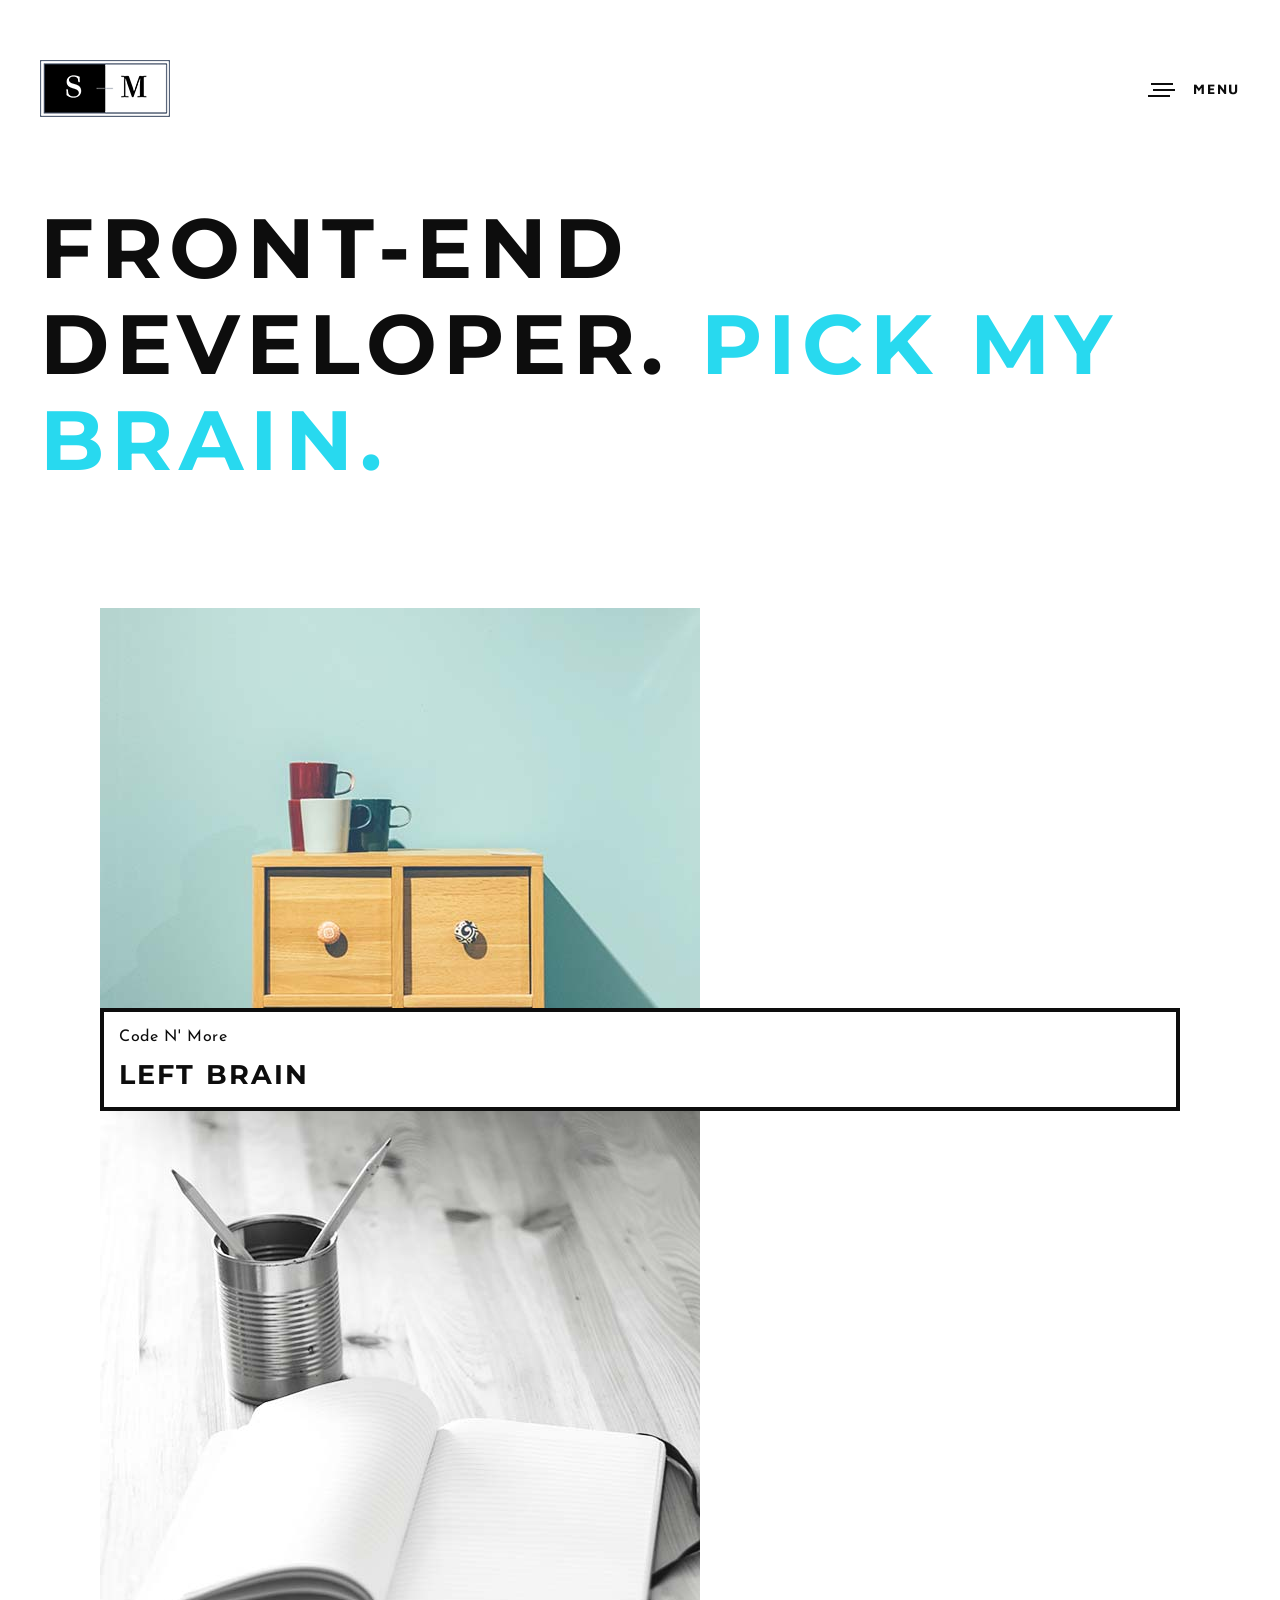
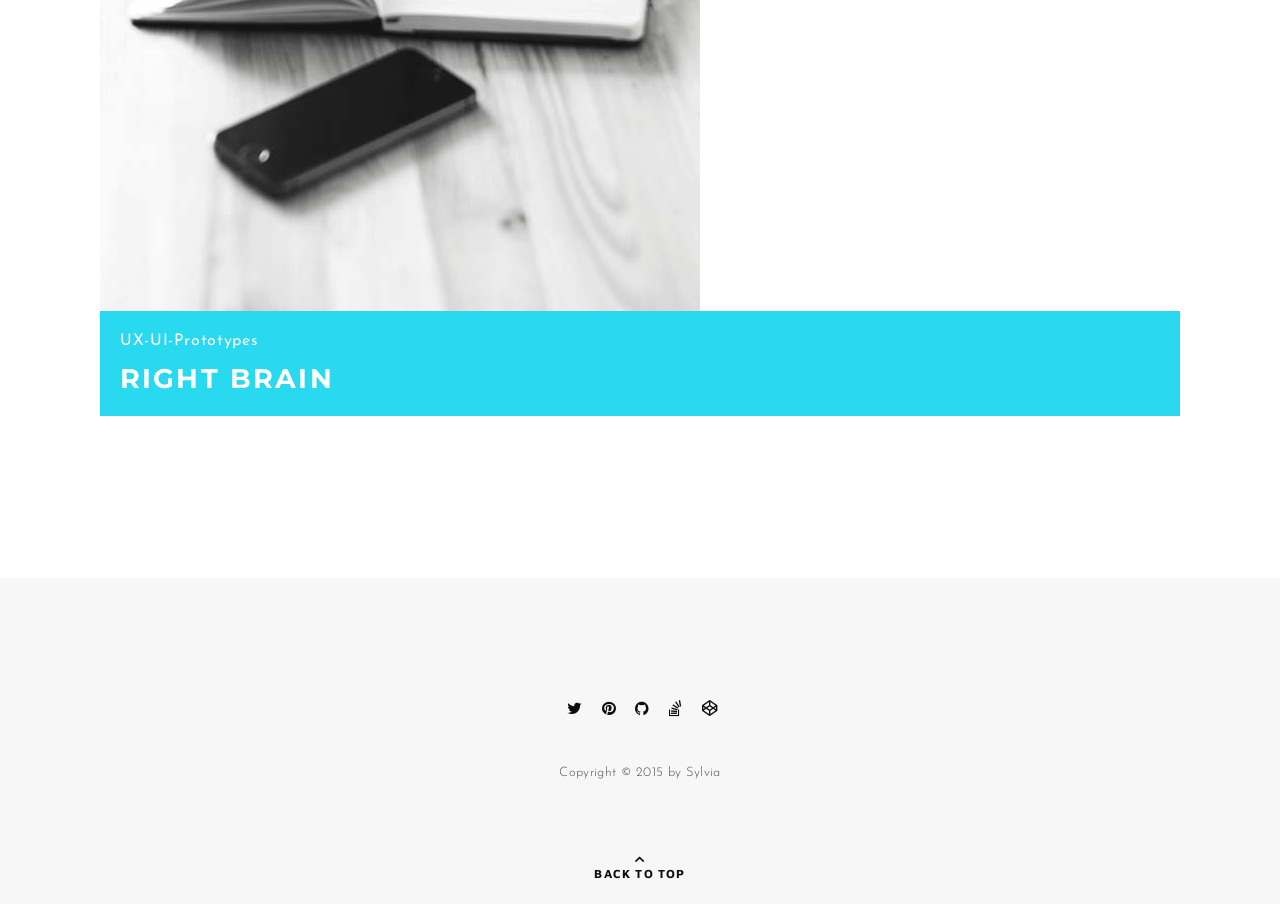
==== index.html @ 3fd0405b "initial commit" ====
<!DOCTYPE html>
<!--[if lt IE 7]> <html class="no-js ie6 oldie" lang="en"> <![endif]-->
<!--[if IE 7]>    <html class="no-js ie7 oldie" lang="en"> <![endif]-->
<!--[if IE 8]>    <html class="no-js ie8 oldie" lang="en"> <![endif]-->
<!--[if gt IE 8]><!--> <html class="no-js" lang="en-US"> <!--<![endif]-->
<head>

<!-- DEFAULT META TAGS -->
<meta charset="utf-8">
<meta name="viewport" content="width=device-width, initial-scale=1.0, maximum-scale=1.0, user-scalable=0" />
<meta http-equiv="Content-Type" content="text/html; charset=UTF-8" />
<title>Sylvia Maguina - Front End Engineering - Software Development</title>
<!-- DEFAULT META TAGS -->

<!-- FONTS -->
<link href="http://fonts.googleapis.com/css?family=Montserrat:400,700" rel="stylesheet" type="text/css">
<link href="http://fonts.googleapis.com/css?family=Maven+Pro:400,700,900" rel="stylesheet" type="text/css">
<link href="http://fonts.googleapis.com/css?family=Lato:300,400,700,900" rel="stylesheet" type="text/css">
<link href="http://fonts.googleapis.com/css?family=Josefin+Sans:400,700" rel="stylesheet" type="text/css">
<!-- FONTS -->

<!-- CSS -->
<link rel="stylesheet" id="default-style-css"  href="files/css/style.css" type="text/css" media="all" />
<link rel="stylesheet" id="wolf-css" href="files/css/wolf.css" type="text/css" media="all" />
<link rel="stylesheet" id="fontawesome-style-css" href="files/css/font-awesome.min.css" type="text/css" media="all" />
<link rel="stylesheet" id="ionic-icons-style-css" href="files/css/ionicons.css" type="text/css" media="all" />
<link rel="stylesheet" id="mqueries-style-css"  href="files/css/mqueries.css" type="text/css" media="all" />
<!-- CSS -->

<!-- FAVICON
<link rel="shortcut icon" href="files/uploads/favicon.png"/>
 FAVICON -->

</head>

<body>

<!-- PAGELOADER -->
<div id="page-loader">
	<div class="page-loader-inner">
		<div class="loader"><strong>Loading</strong></div>
	</div>
</div>
<!-- PAGELOADER -->

<!-- PAGE CONTENT -->
<div id="page-content">

	<!-- HEADER -->
	<header id="header">        
		<div class="header-inner clearfix">
			
            <div id="logo" class="left-float">
                <a id="dark-logo" class="logotype" href="index.html"><img src="files/uploads/smlogodark.png" srcset="files/uploads/smlogodark.png 1x, files/uploads/smlogodark@2x.png 2x" alt="Logo"></a>
                <a id="light-logo" class="logotype" href="index.html"><img src="files/uploads/smlogolight.png" srcset="files/uploads/smlogolight.png 1x, files/uploads/smlogolight@2x.png 2x" alt="Logo"></a>
            </div>
            
            <div id="menu" class="right-float clearfix">
                <a href="#" class="open-nav"><span class="hamburger"></span><span class="text">Menu</span></a>
                
            	<nav id="main-nav">
					<ul>
						<li class="current-menu-item"><a href="index.html">Home</a>
                        </li>
                        <li><a href="about.html">About</a>
                        </li>
						<!-- <li><a href="blog.html">Blog</a></li> -->
						<li><a href="contact.html">Contact</a></li>
                    </ul>
            	</nav>
            </div>
		</div> <!-- END .header-inner -->
	</header>
	<!-- HEADER -->    
	    
    <!-- HERO  -->
	<section id="hero" class="hero-auto">
    	<div class="page-title hleft">
        	<h1><strong>Front-End Developer.<span class="colored"> Pick My Brain.</span></strong></h1>
        </div>
    </section>
    <!-- HERO -->
            
	<!-- PAGEBODY -->
	<section id="page-body" class="nopadding">
    	
		<div class="wrapper">
                	
			<div id="portfolio-grid" class="wolf-grid clearfix" data-randomhorizontaloffset="true" data-mouseparallax="true">
				
				<div class="wolf-item portfolio-wolf-item leftbrain">
					<div class="wolf-item-inner">
						<div class="wolf-media portfolio-media">
                        	<a href="leftbrain.html" class="wolf-media-link"><img src="files/uploads/leftbrain.jpg" alt="LEFT BRAIN"></a>
                    	</div>
						
						<div class="wolf-caption portfolio-caption">
                            <a href="leftbrain.html" class="wolf-caption-link" style="border:4px solid #0d0d0d; padding: 15px;">
                            <h6 class="alttitle portfolio-category" style="color: #0d0d0d;">Code N' More</h6>
							<h4 class="portfolio-name" style="color: #0d0d0d;"><strong>Left Brain</strong></h4>
							</a>
						</div>
					</div>
				</div>
				
				<div class="wolf-item portfolio-wolf-item rightbrain">
					<div class="wolf-item-inner">
						<div class="wolf-media portfolio-media">
                        	<a href="rightbrain.html" class="wolf-media-link"><img src="files/uploads/rightbrain.jpg" alt="RIGHT BRAIN"></a>
                    	</div>
						
						<div class="wolf-caption portfolio-caption" style="margin-bottom: 15%;">
							<a href="rightbrain.html" class="wolf-caption-link" style="background: #28D9EF; padding: 20px;">
                            <h6 class="alttitle portfolio-category" style="color: #fff;">UX-UI-Prototypes</h6>
							<h4 class="portfolio-name" style="color: #fff;"><strong>Right Brain</strong></h4>
                            </a>
						</div>
					</div>
				</div>

			</div> <!-- END #portfolio-grid .wolf-container -->
			
		</div>
        
 	</section>
	<!-- PAGEBODY -->
    
    <!-- FOOTER -->  
    <footer>
        <div class="footer-inner align-center wrapper">
            <div class="widget">
                <ul class="socialmedia-widget">
                    <li class="twitter"><a href="http://www.twitter.com/smag23"></a></li>
					<li class="pinterest"><a href="http://www.pinterest.com/inspiredmindTV"></a></li>
                    <li class="github"><a href="http://www.github.com/SMaguina"></a></li>
					<li class="stackoverflow"><a href="http://stackoverflow.com/users/4808619/sylvia"></a></li>
                    <li class="codepen"><a href="http://codepen.io/SMaguina"></a></li>
                </ul>
            </div>
            
            <div class="widget copyright">
                <p>Copyright &copy; 2015 by Sylvia<br>
            </div>
            
            <a id="backtotop" href="#">Back To Top</a>
        </div>
    </footer>
    <!-- FOOTER -->
    
</div> <!-- END #page-content -->
<!-- PAGE CONTENT -->

<!-- SCRIPTS -->
<script src="files/js/jquery-2.1.4.min.js"></script>
<script type="text/javascript" src="files/js/jquery.pace.js"></script>
<script type="text/javascript" src="files/js/jquery.easing.1.3.js"></script>
<script type="text/javascript" src="files/js/jquery.easing.compatibility.js"></script>
<script type="text/javascript" src="files/js/tweenMax.js"></script>
<script type="text/javascript" src="files/js/jquery.wolf.min.js"></script>
<script type="text/javascript" src="files/js/script.js"></script>
<!-- SCRIPTS -->

</body>
</html>
---- files/css/style.css ----
/*-----------------------------------------------------------------------------------

	0.	RESET & CLEARFIX
	1.	BASICS (body, headers, links, etc)
	2. 	GENERAL ELEMENTS
	3.	HEADER
	4.	PAGE LOADER
	5. 	MENU / NAV
	6. 	FOOTER
	7. 	HERO / PAGETITLE
	8. 	PORTFOLIO
	9. 	FILTER / SHARE
	10. BLOG
	11.	MASONRY
	12. HORIZONTAL SECTIONS
	13. PAGINATION
	14. COLUMNS GRID
	15. ELEMENTS / SHORTCODES
	16. CUSTOM
	
-----------------------------------------------------------------------------------*/



/*---------------------------------------------- 
0. RESET & CLEARFIX
------------------------------------------------*/
html, body, div, span, applet, object, iframe,
h1, h2, h3, h4, h5, h6, p, blockquote, pre,
a, abbr, acronym, address, big, cite, code,
del, dfn, em, font, img, ins, kbd, q, s, samp,
small, strike, strong, sub, sup, tt, var,
.overlaycaption,figure,
b, u, i, center,
dl, dt, dd, ol, ul, li,
fieldset, form, label, legend,
table, caption, tbody, tfoot, thead, tr, th, td {
	margin: 0;
	padding: 0;
	border: 0;
	outline: 0;
	font-size: 100%; }
	
ol, ul  { list-style: none; }

:focus  { outline: 0; }

/* deleting the default appearence for form elements */
input[type=text], input[type=password], input[type=submit], textarea, select { -moz-appearance: none; -webkit-appearance: none; }

.clearfix:after { content: ""; display: block; clear: both; visibility: hidden; font-size: 0;  height: 0; }
.clearfix { *display: inline-block; height: 1%; }
.clear { clear: both; display: block; font-size: 0;	height: 0; line-height: 0; width:100%; }

/* HTML5 display definitions */
article, aside, details, .overlaycaption, figure, footer, header, hgroup, menu, nav, section, dialog { display: block; }
audio, canvas, video { display: inline-block; *display: inline; *zoom: 1; }
audio:not([controls]) { display: none; }
[hidden] { display: none; visibility: hidden; }




/*---------------------------------------------- 
1. BASICS
------------------------------------------------*/
html {
	height: 100%;
	font-size: 100%;
	-webkit-text-size-adjust: 100%; /* Prevent iOS text size adjust on orientation change without disabling user zoom */
	-ms-text-size-adjust: 100%;
	position: relative;
	}

body {
	font-family: 'Lato', 'Helvetica Neue', Helvetica, Arial, sans-serif; 
	font-weight: 300;
	letter-spacing: 0.02em;
	font-size: 16px; 
	line-height: 26px;
	color:#4d4d4d; 
	text-align: left; 
	position: relative;
	background: #ffffff;
	min-height: 100%;
	}
::selection { background:#0d0d0d; color:#ffffff; }
::-moz-selection { background:#0d0d0d; color:#ffffff; }
::-webkit-selection { background:#0d0d0d; color:#ffffff; }


/* Headings
---------------------------------------- */
h1, h2, h3, h4, h5, h6 {
	font-family: 'Montserrat'; 
	font-weight: 400;
	text-transform: uppercase; 
	letter-spacing: 0.08em;
	color: #0d0d0d;
	}
	.text-light h1, .text-light h2, .text-light h3, .text-light h4, .text-light h5, .text-light h6 { color: #0d0d0d; }

h1 { font-size: 84px; line-height: 96px; }
h2 { font-size: 56px; line-height: 66px; }
h3 { font-size: 34px; line-height: 42px; text-align: center; }
h4 { font-size: 27px; line-height: 34px; }
h5 { font-size: 20px; line-height: 26px; }
h6 { font-size: 16px; line-height: 21px; }

h1 b, h2 b, h3 b, h4 b, h5 b, h6 b, h1 strong, h2 strong, h3 strong, h4 strong, h5 strong, h6 strong { font-weight: 700; }
	
/* Headers Spacing */
div h1, div h2, div h3, div h4, div h5, div h6 { margin-top: 30px; }
div h1:first-child, div h2:first-child, div h3:first-child, div h4:first-child, div h5:first-child, div h6:first-child { margin-top: 0px !important; }

h1 + h1, h1 + h2, h1 + h3, h1 + h4, h1 + h5, h1 + h6,
h2 + h1, h2 + h2, h2 + h3, h2 + h4, h1 + h5, h2 + h6,
h3 + h1, h3 + h2, h3 + h3, h3 + h4, h3 + h5, h3 + h6,
h4 + h1, h4 + h2, h4 + h3, h4 + h4, h4 + h5, h4 + h6,
h5 + h1, h5 + h2, h5 + h3, h5 + h4, h5 + h5, h5 + h6,
h6 + h1, h6 + h2, h6 + h3, h6 + h4, h6 + h5, h6 + h6 { margin-top: 10px; }

.alttitle { font-family: 'Josefin Sans'; font-weight: 400; text-transform: none; letter-spacing: 0.04em; }
.alttitle b, .alttitle strong { font-weight: 700; }

/* headers with link */
h1 a, h2 a, h3 a, h4 a, h5 a, h6 a { color: #0d0d0d; 	}
h1 a:hover, h2 a:hover, h3 a:hover, h4 a:hover, h5 a:hover, h6 a:hover { color: #28D9EF; }



/* Forms
---------------------------------------- */
::-webkit-input-placeholder { color: #0d0d0d; }
:-moz-placeholder { color: #0d0d0d; }
::-moz-placeholder { color: #0d0d0d; }
:-ms-input-placeholder { color: #0d0d0d; }

.text-light ::-webkit-input-placeholder { color: #ffffff; }
.text-light :-moz-placeholder { color: #ffffff; }
.text-light ::-moz-placeholder { color: #ffffff; }
.text-light :-ms-input-placeholder { color: #ffffff; }

input[type=text], input[type=password], input[type=email], textarea {
	font-family: 'Montserrat', 'Helvetica Neue', Helvetica, Arial, sans-serif; 
	font-weight: 700;
	font-size: 16px;
	background: transparent;
	border: none;
	line-height: 24px;
	height: 24px;
	color:#0d0d0d;
	padding: 0px 0px;
	transition: all 200ms ease;
	border-radius: 0px;
	-moz-border-radius:0x; 
	-khtml-border-radius:0px; 
	-webkit-border-radius:0px;
	resize: none;
	border-bottom: 1px solid #f2f2f2;
	}
	.text-light input[type=text], .text-light input[type=password], .text-light input[type=email], .text-light textarea { border-color: #808080; color: #ffffff; }
		
input[type=text]:focus, input[type=password]:focus, input[type=email]:focus, textarea:focus { border-color: #0d0d0d; }
.text-light input[type=text]:focus, .text-light input[type=password]:focus, .text-light input[type=email]:focus, .text-light textarea:focus { border-color: #ffffff; }

input.false[type=text], input.false[type=password]:focus, input.false[type=email], textarea.false { 
	border-color: #fa4d5a;
}

input[type=text], input[type=password], input[type=email] { width: 100%; max-width: 100%; }
textarea { width: 100%; min-height: 100px; max-width: 100%; }

.one-half input[type=text], .one-half input[type=password], .one-half input[type=email] { width: 520px; }
.one-half textarea { width: 520px; }

input[type=submit] {
	cursor: pointer;
	border-radius: 0px;
	-moz-border-radius:0x; 
	-khtml-border-radius:0px; 
	-webkit-border-radius:0px;
	display: inline-block;
	font-family: 'Montserrat';
	font-weight: 400;
	font-size: 12px;
	line-height: 20px !important;
	letter-spacing: 0.1em; 
	text-transform: uppercase;
	text-align: center;
	margin-bottom: 5px;
	-webkit-transition: all 0.1s ease;
    -moz-transition: all 0.1s ease;
    -o-transition: all 0.1s ease;
    -ms-transition: all 0.1s ease;
    transition: all 0.1s ease;
	color: #ffffff;
	padding: 15px 50px;
	background: #0d0d0d;
	border: none;
	}

input[type=submit]:hover { background: #28D9EF;  }
.text-light input[type=submit]:hover {  background: #ffffff; color: #0d0d0d; }
	
select {
	border: 1px solid #d9d9d9 ;
	font-family: 'Maven Pro';
	font-size: 14px;
	font-weight: 300;
	height: 44px;
	width: auto;
	padding:8px;
	color: #b2b2b2;
	border-radius: 0px;
	-moz-border-radius:0x; 
	-khtml-border-radius:0px; 
	-webkit-border-radius:0px;
	}
select:hover {	border-color: #0d0d0d; }
	
select option {
	cursor: pointer;
	padding: 5px 7px;
	}
	
label {
	line-height: 20px;
	width: 100%;
	color: #0d0d0d;
	font-size: 13px;
	font-weight: 400;
	text-transform: uppercase; 
	letter-spacing: 0.1em;
	}
	.text-light label { color: #ffffff; }
	.form-row.false label { color: #fa4d5a; }
	
form {
	margin-top: 80px;
	}
	
form .form-row {
	margin-top: 40px;
	position: relative;
	}
	
form .form-submit {
	margin-top: 40px;
	}
	
div form:first-child, form .form-row:first-child 	 {
	margin-top: 0px;
	}
	

/* Chech formular */
#form-note {
	display: none;
	margin-top: 20px;
	}



/* Links
---------------------------------------- */
a {
	text-decoration: none;
	cursor: pointer;
	-webkit-tap-highlight-color:rgba(0,0,0,0.0);
	color: #0d0d0d;
	}
	a:hover { color: #28D9EF; }
	
.text-light a:hover { color: #ffffff; }



/* Embedded content
---------------------------------------- */
img, object, video {
	max-width: 100%; 
	height: auto;
	display: inline-block;
	margin:0;
    vertical-align:top;
	}
	
img {
	width: auto;
	max-width: 100%; 
	border: 0;
	-ms-interpolation-mode: bicubic;
	}

p img { margin-top: 20px; }
p img:first-child { margin-top: 0px; }
img.alignleft { margin: 3px 20px 20px 0; float: left; }
img.alignright { margin: 3px 0px 20px 20px; float: right; }



/* Lists
---------------------------------------- */
ul {
	margin-top: 20px;
	margin-left: 15px;
	list-style: disc;
	}
	div ul:first-child, li ul:first-child { margin-top: 0px; }
	
ol {
	margin-top: 20px;
	margin-left: 30px;
	list-style: decimal;
	}
	div ol:first-child, li ol:first-child { margin-top: 0px; }

ul li, ol li {
	margin-top: 10px;
	}
	ul li:first-child, ol li:first-child { margin-top: 0px; }	

ul.list-nostyle {
	list-style: none !important;
	margin-left: 0 !important;
	}
	
ul.list-nostyle li > .fa {
	margin-right: 10px;
	}
	


/* Others
---------------------------------------- */
p { 
	margin-top: 20px; 
	}
	div p:first-child {  margin-top: 0px;  }	
	
strong, b, dt {
	font-weight: 600;
}

i, dfn, em {
	font-style: italic;
	}
	
strong i, b i, dt i, strong em, b em, dt em {
	font-style: italic;
	font-weight: 700;
	}

blockquote {
	margin: 60px;
	font-size: 24px; line-height: 32px;
	font-family: 'Josefin Sans', Georgia;
	font-weight: 300;
	color: #0d0d0d;
	font-style: italic;
	}
	div blockquote:first-child {  margin-top: 0px;  }

blockquote p {
	margin: 0;
	}
	
pre, code {
	padding: 20px;
	margin-top: 20px;
	font-size: 12px;
	line-height: 16px;
	display: block;
	background: #f7f7f7;
	color: #0d0d0d;
	}
	div pre:first-child, div code:first-child { margin-top: 0px; } 

p pre, p code {
	padding: 0 5px;
	margin-top: 0;
	display: inline-block;
	}


/*---------------------------------------------- 
2. GENERAL ELEMENTS
------------------------------------------------*/
#page-content {
	overflow: hidden;
	margin: 0;
	min-width: 1080px;
	}
	
#page-body {
	padding-top: 150px;					
	}
	#page-body.nopadding { padding: 0; }

.wrapper {
	width: 1080px;
	margin: 0 auto;
	}
	.wrapper-small { width: 780px;	margin: 0 auto; padding-top: 80px; }
	.wrapper-mini { width: 400px;	margin: 0 auto; }
	.wrapper:after, .wrapper-small:after, .wrapper-mini:after  { content: ""; display: block; clear: both; visibility: hidden; font-size: 0;  height: 0; }

.left-float { 
	float: left; 
	}
	
.right-float { 
	float: right; 
	}
	
.align-center {
	text-align: center;
	}
	
.align-right {
	text-align: right;
	}
	
.text-light {
	color: #ffffff;
	}

.colored {
	color: #28D9EF;
	}
	
		

/*---------------------------------------------- 
3. HEADER
------------------------------------------------*/
header {
	position: fixed;
	top: 0;
	left: 0;
	width: 100%;
	height: 0px;
	z-index: 10;
	}	
	header.non-fixed {	position: absolute; }	
	
header .header-inner { padding: 0px 40px; height: 0; margin-top: 60px; margin-bottom: 60px; }
header .header-inner.wrapper { padding: 0; }

/* header background (white bar when nav is open)*/
header:after {
	content:"";
	background: #ffffff;
	position: absolute;
	top: -150px;									
	left: 0;	
	width: 100%;
	height: 150px;								
	transition: top 0.3s ease;
	z-index: 9;
	}
	header.nav-is-open:after { top: 0; }
	header.header-transparent:after { background: transparent; display: none; }
		
header #logo {
	max-width: 100%;
	height: 30px;
	position: relative;
	z-index: 10;
	}

header #logo #dark-logo + #light-logo {
	position: absolute;
	top: 0;
	left: 0;
	height: 100%;
	opacity: 0; filter: alpha(opacity=0); -ms-filter:"progid:DXImageTransform.Microsoft.Alpha(Opacity=0)";
	}
	
header #logo img { max-height: 100%; }


/* switching logos */
header #logo .logotype { transition: opacity 0.3s ease; }
header.nav-is-open #logo #dark-logo { opacity: 1; filter: alpha(opacity=100); -ms-filter:"progid:DXImageTransform.Microsoft.Alpha(Opacity=100)"; }
header.nav-is-open #logo #light-logo {opacity:0;filter: alpha(opacity=0);-ms-filter:"progid:DXImageTransform.Microsoft.Alpha(Opacity=0)";}
header #logo.show-light-logo #dark-logo { opacity: 0; filter: alpha(opacity=0); -ms-filter:"progid:DXImageTransform.Microsoft.Alpha(Opacity=0)"; }
header #logo.show-light-logo #dark-logo + #light-logo { opacity: 1; filter: alpha(opacity=100); -ms-filter:"progid:DXImageTransform.Microsoft.Alpha(Opacity=100)"; }

.header-transparent #logo #dark-logo { opacity: 1; filter: alpha(opacity=100); -ms-filter:"progid:DXImageTransform.Microsoft.Alpha(Opacity=100)"; }
.header-transparent #logo #light-logo { opacity: 0; filter: alpha(opacity=0); -ms-filter:"progid:DXImageTransform.Microsoft.Alpha(Opacity=0)"; }
.header-transparent #logo.show-light-logo #dark-logo { opacity: 0; filter: alpha(opacity=0); -ms-filter:"progid:DXImageTransform.Microsoft.Alpha(Opacity=0)"; }
.header-transparent #logo.show-light-logo #dark-logo + #light-logo { opacity: 1; filter: alpha(opacity=100); -ms-filter:"progid:DXImageTransform.Microsoft.Alpha(Opacity=100)"; }

header.hero-invisible #logo #dark-logo { opacity: 1!important; filter: alpha(opacity=100)!important; -ms-filter:"progid:DXImageTransform.Microsoft.Alpha(Opacity=100)"!important; }
header.hero-invisible #logo #light-logo {opacity:0!important;filter: alpha(opacity=0)!important;-ms-filter:"progid:DXImageTransform.Microsoft.Alpha(Opacity=0)"!important;}


/* header-open on page load */
header.header-open:after { top: 0; }
header.header-open:not(.header-transparent) #logo #dark-logo, header.nav-is-open:not(.header-transparent) #logo #dark-logo{opacity:1!important;filter:alpha(opacity=100)!important;-ms-filter:"progid:DXImageTransform.Microsoft.Alpha(Opacity=100)"!important;}
header.header-open:not(.header-transparent) #logo #light-logo, header.nav-is-open:not(.header-transparent) #logo #light-logo{opacity:0!important;filter: alpha(opacity=0)!important;-ms-filter:"progid:DXImageTransform.Microsoft.Alpha(Opacity=0)"!important;}

header.header-open:not(.header-transparent) + #hero, header.header-open:not(.header-transparent) + #page-body { 
	margin-top: 150px; 						
}




/*---------------------------------------------- 
4. PAGELOADER
------------------------------------------------*/
.pace {
    position: fixed;
    top: 0;
    left: 0;
    width: 100%;
	height: 4px;
    background: transparent;
    z-index: 999999;
	transition: all 800ms .2s ease-in-out;
	-webkit-transition: all 800ms .2s ease-in-out;
    -moz-transition: all 800ms .2s ease-in-out;
    -o-transition: all 800ms .2s ease-in-out;
    -ms-transition: all 800ms .2s ease-in-out;
	 opacity:1;filter:alpha(opacity=100);-ms-filter:"progid:DXImageTransform.Microsoft.Alpha(Opacity=100)";
	}
body.loading-end .pace { opacity:0!important;filter:alpha(opacity=0)!important;-ms-filter:"progid:DXImageTransform.Microsoft.Alpha(Opacity=0)"!important; }

.pace .pace-progress {
    background: #000000;
    z-index: 2000;
    height: 4px;
    -moz-transition: all 1s;
    -webkit-transition: all 1s;
    -ms-transition: all 1s;
    -khtml-transition: all 1s;
    transition: all 1s;
}

.pace-inactive {
   display: none;
}

#page-loader {
	position: fixed;
	height: 100%;
	width: 100%;
	background: #ffffff;
	z-index: 9;
	}	
	
#page-loader .loader-logo-name {
	position: absolute;
	top: 40px;
	left: 0;
	text-align: center;
	width: 100%;
	}
	
#page-loader .loader-logo-name img {
	height: 30px;
	}
	
#page-loader .loader-subtitle {
	margin-top: 10px;
	}
	
#page-loader .loader {
	margin-top: 40px;
	font-family: 'Montserrat'; 
	font-weight: 400;
	text-transform: uppercase; 
	letter-spacing: 0.1em;
	color: #0d0d0d;
	font-size: 32px;
	line-height: 40px;
	position: absolute;
	top: 50%;
	margin-top: -20px;
	left: 0;
	text-align: center;
	width: 100%;
	}



/*---------------------------------------------- 
5. MENU / NAV
------------------------------------------------*/
#menu {
	position: relative;
	z-index: 10;
	}
	
.open-nav {
	display: block;
	height: 30px;										
	float: right;
	position: relative;
	z-index: 10;
	margin-left: 20px;
	}

.open-nav .hamburger {
 	display: inline-block;
	width: 22px;
	height: 2px;
	background-color: #0d0d0d;
	position: relative;
	top: -3px;
	transition: background 0.4s ease;
	}
	
.open-nav .hamburger:before, .open-nav .hamburger:after {
  	content: '';
  	width: 100%;
  	height: 100%;
  	position: absolute;
  	background-color: #0d0d0d;
  	right: 0;
  	-webkit-transform: translateZ(0);
  	-moz-transform: translateZ(0);
  	-ms-transform: translateZ(0);
  	-o-transform: translateZ(0);
  	transform: translateZ(0);
  	-webkit-backface-visibility: hidden;
  	backface-visibility: hidden;
  	transition: transform 0.4s, background 0.4s ease, right .2s ease;
	-webkit-transition: -webkit-transform 0.4s ease, background 0.4s, right .2s ease;
    -moz-transition: -moz-transform 0.4s, background 0.4s ease, right .2s ease;
    -o-transition: -o-transform 0.4s, background 0.4s ease, right .2s ease;
    -ms-transition: -ms-transform 0.4s, background 0.4s ease, right .2s ease;
	}
	
.open-nav .hamburger:before {
	right: 2px;	
  	-webkit-transform: translateY(-6px) rotate(0deg);
  	-moz-transform: translateY(-6px) rotate(0deg);
  	-ms-transform: translateY(-6px) rotate(0deg);
  	-o-transform: translateY(-6px) rotate(0deg);
  	transform: translateY(-6px) rotate(0deg);
	}
.open-nav .hamburger:after {
	right: 5px;	
  	-webkit-transform: translateY(6px) rotate(0deg);
  	-moz-transform: translateY(6px) rotate(0deg);
  	-ms-transform: translateY(6px) rotate(0deg);
  	-o-transform: translateY(6px) rotate(0deg);
  	transform: translateY(6px) rotate(0deg);
	}
	
.open-nav:hover .hamburger:before, .open-nav:hover .hamburger:after { 
	right: 0px;
 	}

.open-nav .text {
	width: 65px;
	text-align: right;
	display: inline-block;
	font-family: 'Maven Pro';
	font-weight: 700;
	font-size: 14px;
	line-height: 30px;										
	text-transform: uppercase;
	color: #0d0d0d;
	letter-spacing: 0.12em;
	transition: width 0.4s ease, opacity 0.2s ease 0.3s, color 0.4s;
	}
	
	
/* open nav state */	
header.nav-is-open #menu .open-nav .hamburger {
  	background-color: transparent;
	transition: background 0.1s ease;
}
header.nav-is-open #menu .open-nav .hamburger:before {
	width:70%;
	right: 0px;	
	-webkit-transform: translateY(0) rotate(45deg);
	-moz-transform: translateY(0) rotate(45deg);
	-ms-transform: translateY(0) rotate(45deg);
	-o-transform: translateY(0) rotate(45deg);
	transform: translateY(0) rotate(45deg);
  	background-color: #0d0d0d;
}
header.nav-is-open #menu .open-nav .hamburger:after {
	width:70%;
	right: 0px;
	-webkit-transform: translateY(0) rotate(-45deg);
	-moz-transform: translateY(0) rotate(-45deg);
	-ms-transform: translateY(0) rotate(-45deg);
	-o-transform: translateY(0) rotate(-45deg);
	transform: translateY(0) rotate(-45deg);
  	background-color: #0d0d0d;
}

header.nav-is-open #menu .open-nav .text {
	transition: width 0.4s ease, opacity 0.2s ease;
  	width: 0px;
	opacity: 0; filter: alpha(opacity=0); -ms-filter:"progid:DXImageTransform.Microsoft.Alpha(Opacity=0)";
	}
	


nav#main-nav {
	float: left;
	visibility: hidden;
	}
	header.nav-is-open #menu nav#main-nav { visibility: visible; }
	
nav#main-nav ul {
	list-style: none;
	text-align: center;
	margin: 0 auto;
	position: relative;
	z-index: 10;
	}

nav#main-nav ul > li {
	margin: 0 0 0 20px;
	padding: 0;
	display: inline-block;
	position: relative;
	transition: top 0.3s ease 0.4s, opacity 0.3s ease;
	top: -5px;
	opacity: 0; filter: alpha(opacity=0); -ms-filter:"progid:DXImageTransform.Microsoft.Alpha(Opacity=0)";
	}
	nav#main-nav ul > li:first-child { margin: 0; }
	header.nav-is-open #menu nav#main-nav ul > li:nth-child(2n) { transition: top 0.3s ease 0.5s, opacity 0.3s ease 0.5s; }
	header.nav-is-open #menu nav#main-nav ul > li:nth-child(3n) { transition: top 0.3s ease 0.6s, opacity 0.3s ease 0.6s; }
	header.nav-is-open #menu nav#main-nav ul > li:nth-child(4n) { transition: top 0.3s ease 0.7s, opacity 0.3s ease 0.7s; }
	header.nav-is-open #menu nav#main-nav ul > li:nth-child(5n) { transition: top 0.3s ease 0.8s, opacity 0.3s ease 0.8s; }
	header.nav-is-open #menu nav#main-nav ul > li:nth-child(6n) { transition: top 0.3s ease 0.9s, opacity 0.3s ease 0.9s; }
	header.nav-is-open #menu nav#main-nav ul > li:nth-child(7n) { transition: top 0.3s ease 1.0s, opacity 0.3s ease 1.0s; }
	header.nav-is-open #menu nav#main-nav ul > li:nth-child(8n) { transition: top 0.3s ease 1.1s, opacity 0.3s ease 1.1s; }
	header.nav-is-open #menu nav#main-nav ul > li { top: 0; opacity: 1; filter: alpha(opacity=100); -ms-filter:"progid:DXImageTransform.Microsoft.Alpha(Opacity=100)"; transition: top 0.3s ease 0.4s, opacity 0.3s ease 0.4s; }
	
nav#main-nav ul li > a {
	display: inline-block;
	font-family: 'Maven Pro';
	font-weight: 700;
	font-size: 14px;
	line-height: 30px;										
	text-transform: uppercase;
	color: #0d0d0d;
	letter-spacing: 0.12em;
	transition: all 100ms ease;
	}
	nav#main-nav > ul > li:hover > a, nav#main-nav > ul > li.current-menu-item > a { color: #28D9EF !important; }

/* submenu */
nav#main-nav ul li > ul.submenu {
	position: absolute;
	top: 20px;
	right: -20px;
	width: 240px;
	padding-top: 20px;
	opacity: 0; filter: alpha(opacity=0); -ms-filter:"progid:DXImageTransform.Microsoft.Alpha(Opacity=0)";
	visibility: hidden;
	transition: all 400ms ease;
	}
	nav#main-nav ul li:hover > ul.submenu { 
	opacity: 1; filter: alpha(opacity=100); -ms-filter:"progid:DXImageTransform.Microsoft.Alpha(Opacity=100)";
	visibility: visible;
	top: 30px;
	transition: all 400ms ease;
	}
	
nav#main-nav ul li > ul.submenu > li {
	margin: 0;
	padding: 2px 20px 2px 20px;
	display: block;
	position: relative;
	text-align: right;
	background: #0d0d0d;
	}
	nav#main-nav ul li > ul.submenu > li:first-child { padding-top: 15px; }
	nav#main-nav ul li > ul.submenu > li:last-child { padding-bottom: 15px; }
	
nav#main-nav ul li > ul.submenu > li a {
	color: #ffffff;
	font-weight: 400;
	font-size: 13px;
	line-height: 18px;
	opacity: 0.6; filter: alpha(opacity=60); -ms-filter:"progid:DXImageTransform.Microsoft.Alpha(Opacity=60)";
	}
	
nav#main-nav ul li > ul.submenu > li a em, nav#main-nav ul li > ul.submenu > li a i {
	font-size: 0.9em;
	text-transform: none;
	letter-spacing: 0.05em;
	}
	
nav#main-nav ul li > ul.submenu > li a:hover, nav#main-nav ul li > ul.submenu > li.current-menu-item > a {
	opacity: 1; filter: alpha(opacity=100); -ms-filter:"progid:DXImageTransform.Microsoft.Alpha(Opacity=7-100)";
	}
	
	
/* menu color switch */
header:not(.hero-invisible) .menu-light .open-nav .text { color: #ffffff; }
header:not(.hero-invisible) .menu-light .open-nav .hamburger, header:not(.hero-invisible) .menu-light .open-nav .hamburger:before, header:not(.hero-invisible) .menu-light .open-nav .hamburger:after { background-color: #ffffff; }
.menu-light nav#main-nav > ul > li > a { color: #ffffff; }	
header.nav-is-open:not(.header-transparent) .menu-light nav#main-nav > ul > li > a { color: #0d0d0d; }	
header.header-open:not(.header-transparent) .menu-light nav#main-nav > ul > li > a { color: #0d0d0d; }	

header.nav-is-open.header-transparent #menu.menu-light .open-nav .text { color: #ffffff; }
header.nav-is-open.header-transparent #menu.menu-light .open-nav .hamburger:before { background-color: #ffffff; }
header.nav-is-open.header-transparent #menu.menu-light .open-nav .hamburger:after { background-color: #ffffff; }
header.nav-is-open.header-transparent #menu.menu-light .open-nav .hamburger:before { background-color: #ffffff; }
header.nav-is-open.header-transparent #menu.menu-light .open-nav .hamburger:after { background-color: #ffffff; }

header.hero-invisible #menu .open-nav .text { color: #0d0d0d !important; }
header.hero-invisible #menu .open-nav .hamburger, header.hero-invisible #menu .open-nav .hamburger:before, header.hero-invisible #menu .open-nav .hamburger:after { background-color: #0d0d0d !important; }
header.nav-is-open #menu .open-nav .hamburger { background-color: transparent !important; }
header.hero-invisible .menu-light nav#main-nav > ul > li > a { color: #0d0d0d; }	

/* header-open on page load */
header.header-open #menu .open-nav { display: none; }
header.header-open #menu nav#main-nav { visibility: visible;}
header.header-open nav#main-nav ul > li { transition: none; top: 0px; opacity: 1; filter: alpha(opacity=100); -ms-filter:"progid:DXImageTransform.Microsoft.Alpha(Opacity=100)";	}


/*---------------------------------------------- 
6. FOOTER
------------------------------------------------*/
footer {
	width: 100%;
	background: #f7f7f7;
	position: relative;
	font-size: 13px;
	line-height: 23px;
	}
	footer.footer-dark { background: #0d0d0d; }
	
footer .footer-inner {
	padding: 120px 0;
	}
	
footer .copyright { 
	font-family: 'Josefin Sans';
	}
	
footer .widget { 
	margin-top: 40px;
	}
	footer .widget:first-child, div .widget:first-child { margin:0; }
		
footer #backtotop {
	text-align: center;
	font-size: 12px;
	font-family: "Maven Pro";
	font-weight: 700;
	text-transform: uppercase;
	letter-spacing: 0.1em;
	color: #0d0d0d;
	line-height: 20px;
	position: absolute;
	bottom: 20px;
	left: 50%;
	margin-left: -50px;
	width: 100px;
	transition: all 0.2s ease;
	z-index: 2;
	}
	.text-light #backtotop { color: #ffffff; }
	footer #backtotop:hover { color: #28D9EF; }
	
footer #backtotop:before {
	text-align: center;
	content: "\f126";
	font-family: "Ionicons";
	font-size: 10px;
	line-height: 10px;
	height: 10px;
	width: 10px;
	text-align: center;
	position: absolute;
	top: -10px;
	left: 50%;
	margin-left: -5px;
	transition: top 0.2s ease;
	}
	footer #backtotop:hover:before { top: -13px; }
	

/*---------------------------------------------- 
7. HERO / PAGETITLE
------------------------------------------------*/
#hero {
	position: relative;
	overflow: hidden;
	}

/* hero slider */	
#hero .hero-slider {
	position: relative;
	}
	
#hero .hero-slider .slider-item {
	height: 100vh;
	position:relative;
	background-position: center center;
	background-size: cover;
	}
	
#hero.hero-big .hero-slider .slider-item { height: 600px; max-height: 90vh; }
#hero.hero-half .hero-slider .slider-item { height: 400px; max-height: 60vh; }

/* hero pagetitle */
#hero .page-title {
	padding-top: 200px;
	padding-bottom: 120px;
	position: relative;
	text-align: center;
	}
	#hero .page-title:not(.wrapper) { width: calc(100% - 80px); padding-left: 40px; padding-right: 40px; }
	
#hero.hero-full { height: 100vh; }
#hero.hero-big { height: 600px; max-height: 90vh;}
#hero.hero-half { height: 400px; max-height: 60vh; }
	
#hero.hero-full .page-title, #hero.hero-big .page-title, #hero.hero-half .page-title {
	padding: 0; 
	position: absolute;
	top: 50%;
	left: 40px;
	-webkit-transform: translateY(-50%); 
	-moz-transform: translateY(-50%); 
	-ms-transform: translateY(-50%);
	-o-transform: translateY(-50%);  
	transform: translateY(-50%);	
	}

#hero .page-title.hleft { text-align: left; }
#hero.hero-full .page-title.hright, #hero.hero-big .page-title.hright, #hero.hero-half .page-title.hright { text-align: right; left: auto; right: 40px; }
#hero.hero-full .page-title.vbottom, #hero.hero-big .page-title.vbottom, #hero.hero-half .page-title.vbottom
{ top: auto; bottom: 60px; -webkit-transform: none;-moz-transform: none;-ms-transform: none;-o-transform: none; transform: none; }
#hero.hero-full .page-title.vtop, #hero.hero-big .page-title.vtop, #hero.hero-half .page-title.vtop
{ bottom: auto; top: 60px; -webkit-transform: none;-moz-transform: none;-ms-transform: none;-o-transform: none; transform: none; }

/* if wolf item in page-title */
#hero .page-title .wolf-item  { margin-bottom: 0px; }

/* scroll down */
#scroll-down {
	text-align: center;
	font-size: 12px;
	font-family: "Maven Pro";
	font-weight: 700;
	text-transform: uppercase;
	letter-spacing: 0.1em;
	color: #0d0d0d;
	line-height: 20px;
	position: absolute;
	bottom: 30px;
	left: 50%;
	margin-left: -100px;
	width: 200px;
	transition: all 0.2s ease;
	z-index: 2;
	}
	#scroll-down.text-light, .text-light #scroll-down { color: #ffffff; }
	
#scroll-down:before {
	text-align: center;
	content: "\f123";
	font-family: "Ionicons";
	font-size: 10px;
	line-height: 10px;
	height: 10px;
	width: 10px;
	text-align: center;
	position: absolute;
	bottom: -10px;
	left: 50%;
	margin-left: -5px;
	
	-webkit-animation: chevron-anim 2s ease infinite;
  	-moz-animation:    chevron-anim 2s ease infinite;
  	-o-animation:      chevron-anim 2s ease infinite;
  	animation:         chevron-anim 2s ease infinite;
	}
	
@-webkit-keyframes chevron-anim {
  0%   	{ bottom: -10px; }
  50% 	{ bottom: -20px; }
  100% 	{ bottom: -10px; }
}
@-moz-keyframes chevron-anim {
  0%   	{ bottom: -10px; }
  50% 	{ bottom: -20px; }
  100% 	{ bottom: -10px; }
}
@-o-keyframes chevron-anim {
  0%   	{ bottom: -10px; }
  50% 	{ bottom: -20px; }
  100% 	{ bottom: -10px; }
}
@keyframes chevron-anim {
  0%   	{ bottom: -10px; }
  50% 	{ bottom: -20px; }
  100% 	{ bottom: -10px; }
}

	
/*---------------------------------------------- 
8. PORTFOLIO
------------------------------------------------*/

/* portfolio wolf items hover effect */
.portfolio-wolf-item .portfolio-caption a {
	transition: all 0.3s ease 0.05s;
	display: block;
	}
	
.portfolio-wolf-item .portfolio-caption a:hover, .portfolio-wolf-item .portfolio-caption.hovered a {
	-webkit-transform: translateX(-20px);
  	-moz-transform: translateX(-20px);
  	-ms-transform: translateX(-20px);
  	-o-transform: translateX(-20px);
  	transform: translateX(-20px);
	}
.portfolio-wolf-item.wright .portfolio-caption a:hover, .portfolio-wolf-item.wright .portfolio-caption.hovered a {
	-webkit-transform: translateX(20px);
  	-moz-transform: translateX(20px);
  	-ms-transform: translateX(20px);
  	-o-transform: translateX(20px);
  	transform: translateX(20px);
	}
	
.portfolio-wolf-item .portfolio-media a.wolf-media-link img { 
	transition: all 0.5s ease 0.05s;
	}
	.portfolio-wolf-item .portfolio-media a.wolf-media-link:hover img, .portfolio-wolf-item .portfolio-media.hovered a.wolf-media-link img { 
	-webkit-transform:scale(1.05);
    -moz-transform:scale(1.05); 
    -ms-transform:scale(1.05);
    -o-transform:scale(1.05); 
     transform:scale(1.05);
	}


/* photography wolf items hover effect */
.photography-wolf-item .photography-caption a {
	display: inline-block;
	}
	
.photography-wolf-item .photography-caption a:hover h6 {
	color: #ea4452;
	}
	
.photography-wolf-item .photography-media a { 
	transition: all 0.3s ease;
	}
	
.photography-wolf-item .photography-media a:hover { 
	opacity: 0.5;
	}



/*---------------------------------------------- 
9. FILTER / SHARE
------------------------------------------------*/	
#header-filter, #header-share {
	z-index: 11;
	position: fixed;
	top: -150px;									
	left: 0;
	width: 100%;
	min-height: 150px;							
	overflow:hidden;
	transition: top 0.4s ease;
	}
	#header-filter.filter-is-open, #header-share.share-is-open { top: 0px; }
	
#header-filter:after, #header-share:after {
	content:"";
	background: #f2f2f2;
	position: absolute;
	z-index: 0;
	top: 0;									
	left: 0;	
	width: 100%;
	height: 100%;								
	transition: top 0.3s ease;
	}
	
#header-filter .filter-inner, #header-share .share-inner {
	position: absolute;
	left: 40px;
	width: calc(100% - 80px);
	z-index: 1;
	top: 50%;
	-webkit-transform: translateY(-50%);
  	-moz-transform: translateY(-50%);
  	-ms-transform: translateY(-50%);
  	-o-transform: translateY(-50%);
  	transform: translateY(-50%);
	}
	.wrapper #header-filter .filter-inner, .wrapper #header-share .share-inner { width: 1080px; left: 50%; margin-left: -540px; }
	
#menu .open-filter, #menu .open-share {	
	font-family: 'Maven Pro'; 
	font-weight: 600; 
	text-transform: uppercase; 
	letter-spacing: 0.1em;
	font-size: 12px;
	line-height: 20px;
	color: #0d0d0d;
	opacity: 0; filter: alpha(opacity=0); -ms-filter:"progid:DXImageTransform.Microsoft.Alpha(Opacity=0)";
	visibility: hidden;
	position: absolute;
	z-index: 2;
	bottom: -60px;
	right: 0px;
	transition: all 200ms ease;
	}
	header.hero-invisible #menu .open-filter, header #menu .open-share {opacity:0.5;filter: alpha(opacity=50); -ms-filter:"progid:DXImageTransform.Microsoft.Alpha(Opacity=50)"; visibility: visible; }
	header #menu .open-filter:hover, header #menu .open-share:hover { opacity: 1; filter: alpha(opacity=100); -ms-filter:"progid:DXImageTransform.Microsoft.Alpha(Opacity=100)"; }
	
#header-filter .close-filter, #header-share .close-share { 
	position: absolute;
	z-index: 4;
	top: 50%;
	margin-top: -8px;
	right: 0;
	margin-left: -9px;
	text-indent: -9999px;
	display: block;
	width: 16px;
	height: 16px;
	opacity: 0.5; filter: alpha(opacity=50); -ms-filter:"progid:DXImageTransform.Microsoft.Alpha(Opacity=50)";
	transition: opacity 200ms linear;
	}
	#header-filter .close-filter:hover, #header-share .close-share:hover { opacity: 1; filter: alpha(opacity=100); -ms-filter:"progid:DXImageTransform.Microsoft.Alpha(Opacity=100)"; } 

#header-filter .close-filter:before, #header-filter .close-filter:after, #header-share .close-share:before, #header-share .close-share:after {
	width: 16px;
	height: 2px;	
  	content: '';
  	position: absolute;
	top: 7px;
	left: 0;
  	background-color: #0d0d0d;
	-webkit-transform: rotate(45deg);
	-moz-transform: rotate(45deg);
	-ms-transform: rotate(45deg);
	-o-transform: rotate(45deg);
	transform: rotate(45deg);
	transition: opacity 400ms 0.3s linear;
	opacity: 0; filter: alpha(opacity=0); -ms-filter:"progid:DXImageTransform.Microsoft.Alpha(Opacity=0)";
	}
	#header-filter.filter-is-open .close-filter:before, #header-filter.filter-is-open .close-filter:after,
	#header-share.share-is-open .close-share:before, #header-share.share-is-open .close-share:after { opacity: 1; filter: alpha(opacity=100); -ms-filter:"progid:DXImageTransform.Microsoft.Alpha(Opacity=100)"; }
	
#header-filter .close-filter:after, #header-share .close-share:after { 
	-webkit-transform: rotate(-45deg);
	-moz-transform: rotate(-45deg);
	-ms-transform: rotate(-45deg);
	-o-transform: rotate(-45deg);
	transform: rotate(-45deg);
	}

#header-filter .title-filter, #header-share .title-share { 
	margin-top: 0px;
 	}	
	
#header-filter .title-filter + ul.filter, #header-share .title-share + ul.share { 
	margin-top: 10px;
 	}
	
ul.filter {
	margin: 0;
	padding: 0;
	list-style: none;
	height: auto;
	}
	#header-filter.filter-is-open ul.filter { opacity: 1; filter: alpha(opacity=100); -ms-filter:"progid:DXImageTransform.Microsoft.Alpha(Opacity=100)"; }
	
ul.filter li {
	padding: 0 10px;
	margin: 0;	
	display: inline-block;
	}	
		
ul.filter li a {
	position: relative;
	font-family: 'Josefin Sans'; 
	font-weight: 400;
	font-size: 13px;
	text-transform: none;
	color: #0d0d0d;
	letter-spacing: 0.12em;
	line-height: 20px;
	padding-left: 0.1em;
	transition: opacity 200ms linear;
	}
	.text-light ul.filter li a { color: #ffffff; }
	
ul.filter li a.active, ul.filter li a:hover {
	color: #ea4452;
	}

/* switching color filter + share*/
header:not(.hero-invisible) #menu.menu-light .open-filter, #menu.menu-light:not(.hero-invisible) .open-share { color: #ffffff; }
header.nav-is-open:not(.header-transparent) #menu .open-filter, header.nav-is-open:not(.header-transparent) #menu .open-share { color: #0d0d0d; }
header.header-open:not(.header-transparent) #menu .open-filter, header.header-open:not(.header-transparent) #menu .open-share { color: #0d0d0d; }

header.nav-is-open.header-transparent #menu.menu-light .open-filter, header.nav-is-open.header-transparent #menu.menu-light .open-share { color: #ffffff; }

header.hero-invisible #menu .open-filter, header.hero-invisible #menu .open-share { color: #0d0d0d !important; }




/*---------------------------------------------- 
10. BLOG
------------------------------------------------*/	

/* masonry layout */
.blog-masonry-entry .blog-media + .blog-content {
	padding: 0 40px;
	position: relative;
	top: -18px;
	}
	
.blog-masonry-entry .blog-content .time {
	font-family: 'Josefin Sans'; 
	font-weight: 400; 
	letter-spacing: 0.04em;
	background: #0d0d0d;
	padding: 8px 20px;
	color: #ffffff;
	display: inline-block;
	font-size: 13px;
	line-height: 20px;
	}
	
.blog-masonry-entry .post-name {
	margin-top: 15px;
	}
	
.blog-masonry-entry .blog-media img { 
	transition: all 0.5s ease 0.05s;
	}
	.blog-masonry-entry .blog-media:hover img { 
	-webkit-transform:scale(1.05);
    -moz-transform:scale(1.05); 
    -ms-transform:scale(1.05);
    -o-transform:scale(1.05); 
     transform:scale(1.05);
	}
	
	
/* Blog Single 
----------------------------*/
#blog-single .blog-content { 
	overflow:hidden;
	}
	
#blog-single .blog-meta {
	width: 140px;
	font-size: 13px;
	float: left;
	text-align: center;
	line-height: 16px;
	}
	
#blog-single .blog-meta .meta-avatar, #blog-single .blog-meta .meta-avatar img {
	width: 140px;
	height: 140px;
	border-radius: 100px;
	-moz-border-radius: 100px;
	-khtml-border-radius: 100px;
	-webkit-border-radius: 100px;
	}
	#blog-single .blog-meta .meta-avatar { margin-bottom: 15px; }
	
#blog-single .blog-meta .meta-author, #blog-single .blog-meta .meta-category {
	margin-bottom: 15px;
	}
	
#blog-single .blog-meta .meta-author span, #blog-single .blog-meta .meta-category span {
	display: block;
	font-family: "Josefin Sans";
	}
	
#blog-single .blog-meta .meta-author a, #blog-single .blog-meta .meta-category a {
	font-family: "Maven Pro";
	text-transform: uppercase;
	font-weight: 600;
	font-size: 12px;
	color: #0d0d0d;
	}
	#blog-single .blog-meta .meta-author a:hover, #blog-single .blog-meta .meta-category a:hover { color: #ea4452; }
	
#blog-single .blog-text {
	width: calc(100% - 220px);
	float: right;
	}
	
	
/* Blog comments 
----------------------------*/
#blog-comments {
	margin-top: 120px;
	background: #f7f7f7;
	padding: 120px 0;
	}
	
#blog-comments ul {
	background: none;
	list-style: none;
	margin: 0;
	padding: 0;
	}
	
#blog-comments .comment-list {
	margin-top: 60px;
	}	
	
#blog-comments .comment-list > .comment { 
	margin-top: 60px;
	}
	#blog-comments .comment-list > .comment:first-child {
		border-top: none;
		margin-top: 0px;
		padding-top: 0px;
		}	
	
#blog-comments .comment .comment-inner {
	overflow: hidden;
	}
		
#blog-comments .comment .children { 
	margin-left: 80px; 
	margin-top: 40px;
	}
	
#blog-comments .user {
	float: left;
	width: 60px;
    -moz-border-radius: 999px;
    -webkit-border-radius: 999px;
    -o-border-radius: 999px;
	border-radius: 999px;
	}
	#blog-comments .user img {
    -moz-border-radius: 999px;
    -webkit-border-radius: 999px;
    -o-border-radius: 999px;
	border-radius: 999px;
	}
	
#blog-comments .time {
	font-size: 14px;
	margin-top: 0px;
	}
	
#blog-comments .comment-content {
	margin-left: 80px;
	position: relative;
	}
		
#blog-comments p {
	font-size: 14px;
	line-height: 22px;
	margin-top: 10px;
	}
	
	
/* Leave comment
----------------------------*/	
#blog-leavecomment {
	margin: 120px 0;
	}
	
#blog-leavecomment form {
	margin-top: 60px;
	}
	
#blog-leavecomment form .form-row {
	margin-right: 60px;
	width: calc(33.3% - 40px);
	float: left;
	margin-top: 0;
	}
	#blog-leavecomment form .form-row.last-formrow {
	margin-right: 0px;
	}
	#blog-leavecomment form .form-row.textbox, #blog-leavecomment form .form-row.form-submit {
	width: 100% !important; float: none !important; margin-top: 40px;
	}
	
	
/*---------------------------------------------- 
11. MASONRY
------------------------------------------------*/
.masonry {
	width: calc(100% + 120px);				
	margin-bottom: -100px;
	overflow: visible !important;
	}
	
.masonry .masonry-item {
	width: 24.98%;								/* will be overwritten by javascript */
	margin-right: 120px;
	margin-bottom: 100px;
	float: left;
	}
	
#portfolio-grid.masonry {
	width: calc(100% + 60px);				
	margin-bottom: -60px;
	}
	
#portfolio-grid.masonry .masonry-item {
	margin-right: 60px;
	margin-bottom: 60px;
	}
	
#portfolio-grid.masonry {
	margin-bottom: -60px;
	}
	

/*---------------------------------------------- 
12. HORIZONTAL SECTIONS
------------------------------------------------*/
.horizontal-section .horizontal-inner {
	padding: 120px 0;
	}



/*---------------------------------------------- 
13. PAGINATION
------------------------------------------------*/
.single-pagination {
	list-style: none;
	margin: 120px 0 !important;
	position: relative;
	}
	.single-pagination:after { content: ""; display: block; clear: both; visibility: hidden; font-size: 0;  height: 0; }

.single-pagination li { 
	padding: 0;
	margin: 0;
	width: auto;
	}
	.single-pagination li.prev { float: left; text-align: right; width: calc(50% - 120px); }	
	.single-pagination li.next { float: right; text-align: left; width: calc(50% - 120px); }	
	.single-pagination li.backtoworks { 
	text-align: center; 
	position: absolute;
	top: 50%;
	left: 50%;
	-webkit-transform: translateY(-50%) translateX(-50%);
  	-moz-transform: translateY(-50%) translateX(-50%);
  	-ms-transform: translateY(-50%) translateX(-50%);
  	-o-transform: translateY(-50%) translateX(-50%);
  	transform: translateY(-50%) translateX(-50%);	
	}
	
.single-pagination li a { 
	font-family: 'Maven Pro';
	font-weight: 700;
	font-size: 13px;
	line-height: 20px;
	display: inline-block;
	text-transform: uppercase;
	color: #0d0d0d;
	letter-spacing: 0.12em;
	position: relative;
	}
	
.single-pagination li a img { 
	max-width: 260px;
	max-height: 260px;
	opacity: 0.6; filter: alpha(opacity=60); -ms-filter:"progid:DXImageTransform.Microsoft.Alpha(Opacity=60)";
	}
	
.single-pagination li a img + span { 
	color: #0d0d0d !important;
	position: absolute;
	top: 50%;
	left: 30px;
	max-width: 100px;
	-webkit-transform: translateY(-50%) translateX(-100%);
  	-moz-transform: translateY(-50%) translateX(-100%);
  	-ms-transform: translateY(-50%) translateX(-100%);
  	-o-transform: translateY(-50%) translateX(-100%);
  	transform: translateY(-50%) translateX(-100%);
	transition: all 0.4s ease;
	}
	.single-pagination li.next a img + span { 
	left: inherit;
	right: 30px;
	-webkit-transform: translateY(-50%) translateX(100%);
	-moz-transform: translateY(-50%) translateX(100%);
	-ms-transform: translateY(-50%) translateX(100%);
	-o-transform: translateY(-50%) translateX(100%);
	transform: translateY(-50%) translateX(100%);
	}

/* hover effect */	
.single-pagination li a:hover span	{ color: #ea4452; }
.single-pagination li.prev a:hover img + span	{ left: 50px; }
.single-pagination li.next a:hover img + span	{ right: 50px; }
.single-pagination li a img { transition: all 0.5s ease;	}
.single-pagination li a:hover img { 
	-webkit-transform:scale(1.05);
    -moz-transform:scale(1.05); 
    -ms-transform:scale(1.05);
    -o-transform:scale(1.05); 
     transform:scale(1.05);
	}	
	
.single-pagination li.backtoworks a:hover { color: #28D9EF; }

	

/*---------------------------------------------- 
14. COLUMNS GRID
------------------------------------------------*/
.column-section { margin-top: 60px; }
div .column-section:first-child, .spacer + .column-section { margin-top: 0px; }
	
.column { 
	float: left; 
	margin-right: 60px;
	min-height: 1px;
	}

.one-full { width: 100%; float: none; margin-right: 0; }
.one-half  { width: 510px; }
.one-third { width: 320px; }
.two-third { width: 700px; }
.one-fourth { width: 225px; }
.two-fourth { width: 510px; }
.three-fourth { width: 795px; }
.one-fifth { width: 168px; }
.two-fifth { width: 396px; }
.three-fifth { width: 624px; }
.four-fifth { width: 852px; }

.wrapper-small .one-half { width: 360px; }
.wrapper-small .one-third { width: 220px; }
.wrapper-small .two-third { width: 500px; }
.wrapper-small .one-fourth { width: 150px; }
.wrapper-small .two-fourth { width: 360px; }
.wrapper-small .three-fourth { width: 570px; }
.wrapper-small .one-fifth { width: 108px; }
.wrapper-small .two-fifth { width: 276px; }
.wrapper-small .three-fifth { width: 444px; }
.wrapper-small .four-fifth { width: 612px; }

.wrapper-mini .column { float: none; margin-right: 0px; width: 100%; }

.last-col { margin-right: 0px !important; }




/*---------------------------------------------- 
15. SHORTCODES / ELEMENTS
------------------------------------------------*/	

/*	Buttons
------------------------------------------------*/
a.sr-button {
	display: inline-block;
	font-family: 'Montserrat';
	font-weight: 400;
	font-size: 12px;
	line-height: 20px !important;
	letter-spacing: 0.1em; 
	text-transform: uppercase;
	text-align: center;
	margin-bottom: 5px;
	-webkit-transition: all 100ms ease;
    -moz-transition: all 100ms ease;
    -o-transition: all 100ms ease;
    -ms-transition: all 100ms ease;
    transition: all 100ms ease;
	color: #ffffff;
	padding: 15px 50px;
	background: #0d0d0d;
	}
a.sr-button:hover { background: #ea4452; }

a.mini-button { font-size: 10px; padding: 10px 40px; }
a.small-button { font-size: 12px; padding: 15px 50px; }
a.medium-button { font-size: 14px; padding: 18px 56px; }
a.big-button { font-size: 16px;	padding: 22px 65px;	}

a.sr-button1 { background: #0d0d0d; }
a.sr-button1:hover { background: #ea4452; }

a.sr-button2 { background: #0d0d0d; }
a.sr-button2:hover { background: #28D9EF; }

a.sr-button3 { background: #ffffff; }
a.sr-button3:hover { background: #ea4452; }

a.sr-button4 { background: #ea4452; }
a.sr-button4:hover { background: #ffffff; }


.sr-button-text {
	font-family: 'Maven Pro'; 
	font-weight: 600; 
	text-transform: uppercase; 
	letter-spacing: 0.1em;
	font-size: 12px;
	line-height: 20px;
	transition: all 200ms ease;
	}
	
	

/*	Spacer
------------------------------------------------*/
.spacer {
	width: 100%;
	display: block;
	}	

.spacer.spacer-mini { height: 20px; }
.spacer.spacer-small { height: 40px; }
.spacer.spacer-medium { height: 120px; }
.spacer.spacer-big { height: 160px; }


/*	Social Widget
------------------------------------------------*/	
.socialmedia-widget {
	margin: 20px 0 0 0;
	padding: 0;
	list-style: none;
	}
	.socialmedia-widget.align-center, .align-center .socialmedia-widget { text-align: center; }
	div .socialmedia-widget:first-child { margin: 0; }
	
.socialmedia-widget li {
	display: inline-block;
	*display: inline; *zoom: 1; 
	margin: 0 14px 0 0;
	position: relative;
	height: 20px;
	line-height: 20px;
	}
	.align-center .socialmedia-widget li { margin-right: -5px; padding: 0 10px ; }
	.align-right .socialmedia-widget li { margin-left: 15px; margin-right: 0px;  }
	
.socialmedia-widget li a {
	font: normal normal normal 12px/1 FontAwesome;
  	font-size: 16px;
  	text-rendering: auto;
  	-webkit-font-smoothing: antialiased;
  	-moz-osx-font-smoothing: grayscale;
	line-height: 20px;
	color: #0d0d0d;
	transition: color 100ms linear;
	}
	.text-light .socialmedia-widget li a { color: #ffffff; }
	
.socialmedia-widget li.facebook a:before { content:"\f09a"; }
.socialmedia-widget li.twitter a:before { content:"\f099" }
.socialmedia-widget li.tumblr a:before { content: "\f173"; }
.socialmedia-widget li.vimeo a:before { content: "\f194"; }
.socialmedia-widget li.dribbble a:before { content: "\f17d"; }
.socialmedia-widget li.deviantart a:before { content: "\f1bd"; }
.socialmedia-widget li.behance a:before { content: "\f1b4"; }
.socialmedia-widget li.flickr a:before { content: "\f16e"; }
.socialmedia-widget li.linkedin a:before { content: "\f0e1"; }
.socialmedia-widget li.rss a:before { content: "\f09e"; }
.socialmedia-widget li.googleplus a:before { content: "\f0d5"; }
.socialmedia-widget li.pinterest a:before { content: "\f0d2"; }
.socialmedia-widget li.youtube a:before { content: "\f167"; }
.socialmedia-widget li.mail a:before { content: "\f0e0"; }
.socialmedia-widget li.instagram a:before { content: "\f16d"; }
.socialmedia-widget li.xing a:before { content: "\f168"; }
.socialmedia-widget li.dropbox a:before { content: "\f16b"; }
.socialmedia-widget li.github a:before { content: "\f09b"; }
.socialmedia-widget li.stackoverflow a:before { content: "\f16c"; }
.socialmedia-widget li.codepen a:before { content: "\f1cb"; }

.socialmedia-widget li.facebook:hover a { color: #446ebf; }
.socialmedia-widget li.twitter:hover a { color: #39aadc; }
.socialmedia-widget li.tumblr:hover a { color: #4c6781; }
.socialmedia-widget li.vimeo:hover a { color: #15c9f5; }
.socialmedia-widget li.dribbble:hover a { color: #f14980; }
.socialmedia-widget li.deviantart:hover a { color: #2ea06f; }
.socialmedia-widget li.behance:hover a { color: #00b0f0; }
.socialmedia-widget li.flickr:hover a { color: #f04783; }
.socialmedia-widget li.linkedin:hover a { color: #81d3fd; }
.socialmedia-widget li.rss:hover a { color: #ff8322; }
.socialmedia-widget li.googleplus:hover a { color: #d63d1e; }
.socialmedia-widget li.pinterest:hover a { color: #c81e1e; }
.socialmedia-widget li.youtube:hover a { color: #ee423d; }
.socialmedia-widget li.mail:hover a { color: #74624d; }
.socialmedia-widget li.instagram:hover a { color: #95604b; }
.socialmedia-widget li.xing:hover a { color: #036567; }
.socialmedia-widget li.dropbox:hover a { color: #008cd2; }
.socialmedia-widget li.github:hover a { color: #95604b; }
.socialmedia-widget li.stackoverflow:hover a { color: #ff8322; }
.socialmedia-widget li.codepen:hover a { color: #81d3fd; }


/*	inline video
------------------------------------------------*/	
.inline-video {
	position: relative;
	cursor: pointer;
	display: inline-block;
	max-width: 100%;
	}
	.slider-item.inline-video, .parallax-section.inline-video { display: inherit; }
	
.inline-video:before {
	content: "\f488";
	font-family: "Ionicons";
	color: #ffffff;
	font-size: 90px;
	width: 65px;
	height: 70px; line-height: 70px;
	text-align: center;
	position: absolute;
	top: 50%; margin-top: -35px;
	left: 50%; margin-left: -35px;
	padding-left: 5px;
	}
	
.inline-video:hover::before {
	color: #ea4452;
	}	
	
.inline-video:after {
	content: attr(data-button);
	font-family: 'Montserrat';
	font-weight: 400;
	font-size: 12px;
	text-transform: uppercase;
	letter-spacing: 0.1em;
	color: #ffffff;
	position: absolute;
	top: 50%; margin-top: 45px;
	left: 0;
	width: 100%;
	height: auto;
	text-align:center;
	}
	
.inline-video .inline-iframe-container {
	position: absolute;
	top: 0;
	left: 0;
	width: 100%;
	height: 100%;
	z-index: 1;
	}
	
.inline-video .inline-iframe-container .close-inline-video {
	content: "\f488";
	font-family: "Ionicons";
	color: #ffffff;
	width: 70px;
	height: 70px; line-height: 70px;
	text-align: center;
	position: absolute;
	top: 7px;
	left: 50%; margin-left: -35px;
	opacity: 0; filter: alpha(opacity=0); -ms-filter:"progid:DXImageTransform.Microsoft.Alpha(Opacity=0)";
    transition: all 0.2s ease;
	}
	.inline-video .inline-iframe-container .close-inline-video:hover {
	color: #ea4452;
	}
	.inline-video.active .inline-iframe-container:hover .close-inline-video {
	opacity: 1; filter: alpha(opacity=100); -ms-filter:"progid:DXImageTransform.Microsoft.Alpha(Opacity=100)";
	}
	
.inline-video .inline-iframe-container .close-inline-video:before {
	content: "\f12a";
	font-family: "Ionicons";
	font-size: 40px;
	width: 70px;
	height: 70px;
	position: absolute;
	top: 0; 
	left: 0; 
	}
	
	
	
/*	Gallery
------------------------------------------------*/
.gallery {
	margin: 0;
	padding: 0;
	list-style: none;
	width: 100%;
	overflow: hidden;
	}
	.gallery.spaced { width: calc(100% + 80px);  left: -40px; position: relative; }
	
.gallery li {
	margin: 0;
	padding: 0;
	float: left;
	width: 100%;
	overflow: hidden;
	margin: 0;
	}
	
.gallery-col2 li { width: 50%;  }
.gallery-col3 li { width: 33.3%;  }
.gallery-col4 li { width: 25%;  }
.gallery-col5 li { width: 20%;  }
.gallery-col6 li { width: 16.66%;  }

.gallery.spaced li { width: calc(100% - 80px); margin: 0 40px 80px 40px;  }
.gallery-col2.spaced li { width: calc(50% - 80px);  }
.gallery-col3.spaced li { width: calc(33.3% - 80px);  }
.gallery-col4.spaced li { width: calc(25% - 80px);  }
.gallery-col5.spaced li { width: calc(20% - 80px);  }
.gallery-col6.spaced li { width: calc(16.66% - 80px);  }
	
	
	
/*	Team Member
------------------------------------------------*/
.column.team-member .team-info.offset {
	position: relative;
	top: -17px;
	left: 20px;
	}
	
.team-member .socialmedia-widget {
	margin-top: 4px;
	}
	
	
	
/*	Alerts
------------------------------------------------*/		
.alert {
	margin-top: 20px;
	}
	div .alert:first-child { margin:0; }

.alert h6 {
	padding-bottom: 2px;
	display: inline-block;
	}	
	

.alert-info { color: #3fabf6; }
.alert-note { color: #fcad25; }
.alert-confirm { color: #8fc236; }
.alert-error { color: #fa4d5a; }


/*	img hover effect
------------------------------------------------*/	
a.img-hover {
	display: inline-block;
	max-width: 100%;
	width: auto;
	position: relative;
	overflow: hidden;
	}
	
a.img-hover:before {
	content: "";
	width: 100%;
	height: 100%;
	position: absolute;
	top: 0;
	left: 0;
	background: #ffffff;
	opacity: 0; filter: alpha(opacity=0); -ms-filter:"progid:DXImageTransform.Microsoft.Alpha(Opacity=0)";
	-webkit-transition: all 0.4s ease;
    -moz-transition: all 0.4s ease;
    -o-transition: all 0.4s ease;
    -ms-transition: all 0.4s ease;
    transition: all 0.4s ease;
	z-index: 1;
	}
	a.img-hover.hover-dark:before { background: #000000; }
	
a.img-hover:hover::before { opacity: 0.7; filter: alpha(opacity=7); -ms-filter:"progid:DXImageTransform.Microsoft.Alpha(Opacity=70)"; }
a.img-hover.hover-dark:hover::before { opacity: 0.6; filter: alpha(opacity=60); -ms-filter:"progid:DXImageTransform.Microsoft.Alpha(Opacity=60)"; }
	
a.img-hover img {
	transition: all 0.6s ease;
	}
	
a.img-hover:hover img {
	-webkit-transform:scale(1.07);
    -moz-transform:scale(1.07); 
    -ms-transform:scale(1.07);
    -o-transform:scale(1.07); 
     transform:scale(1.07);
	}
	
a.img-hover .hover-caption {
	width: calc(100% - 80px);
	position: absolute;
	bottom: 30px;
	left: 0px;
	z-index: 1;
	opacity: 0; filter: alpha(opacity=0); -ms-filter:"progid:DXImageTransform.Microsoft.Alpha(Opacity=0)";
	-webkit-transition: all 0.5s ease ;
    -moz-transition: all 0.5s ease ;
    -o-transition: all 0.5s ease ;
    -ms-transition: all 0.5s ease ;
    transition: all 0.5s ease ;
	}
	
a.img-hover:hover .hover-caption {
	opacity: 1; filter: alpha(opacity=100); -ms-filter:"progid:DXImageTransform.Microsoft.Alpha(Opacity=100)";
	left: 30px;
	-webkit-transition: all 0.5s ease 0.2s;
    -moz-transition: all 0.5s ease 0.2s;
    -o-transition: all 0.5s ease 0.2s;
    -ms-transition: all 0.5s ease 0.2s;
    transition: all 0.5s ease 0.2s;
	}



/*	Skills
------------------------------------------------*/	
.skill {
	margin-top: 30px;
	}
	div .skill:first-child {	margin-top: 0px; }

.skill .skill-name {
	margin-bottom: 4px;
	display: block;
	}
	
.skill .skill-bar {
	height: 2px; width: 100%;
	position: relative;
	background: #f2f2f2;
	}
	
.skill .skill-bar .skill-active {
	background: #0d0d0d;
	height: 100%;
	width: 0;	
	}
	.text-light .skill .skill-bar .skill-active { background: #ffffff; }
	
.tooltip {
	position: absolute;
	width: 24px;
	height: 7px;
	line-height: 10px;
	line-height: 5px;
	padding: 8px 0 6px 0;
	font-size: 12px;
	text-align: center;
	color: #0d0d0d;
	font-weight: 400;
	top: -25px;				
	right: 0px;
	opacity: 0;
	filter: alpha(opacity=0);
	-ms-filter:"progid:DXImageTransform.Microsoft.Alpha(Opacity=0)";
}
.text-light .tooltip {
	color: #ffffff;
}


/*	has animation
------------------------------------------------*/	
.has-animation {
	-webkit-transform: translateY(70px) ;
  	-moz-transform: translateY(70px);
  	-ms-transform: translateY(70px);
  	-o-transform: translateY(70px);
  	transform: translateY(70px);
	-webkit-transition: all 0.8s ease 0.2s;
    -moz-transition: all 0.8s ease 0.2s;
    -o-transition: all 0.8s ease 0.2s;
    -ms-transition: all 0.8s ease 0.2s;
    transition: all 0.8s ease 0.2s;
	opacity: 0;
	filter: alpha(opacity=0);
	-ms-filter:"progid:DXImageTransform.Microsoft.Alpha(Opacity=0)";
	}
	
.has-animation.animated {
	-webkit-transform: translateY(0px) ;
  	-moz-transform: translateY(0px);
  	-ms-transform: translateY(0px);
  	-o-transform: translateY(0px);
  	transform: translateY(0px);
	opacity: 1;
	filter: alpha(opacity=100);
	-ms-filter:"progid:DXImageTransform.Microsoft.Alpha(Opacity=100)";
	}
	
	
/*	Tabs
------------------------------------------------*/
.tabs {
	margin-top: 20px;
	}
	div .tabs:first-child {
	margin-top: 0px;
	}
	
.tabs ul.tab-nav {
	padding: 0;
	margin: 0;
	margin: 0 !important;
	list-style: none !important;
	position: relative;
	z-index: 1;
	}
	
.tabs ul.tab-nav li {
	background: none;
	padding: 0 !important;
	float: left;
	margin: 0 30px 0 0 !important;
	}
	
.tabs ul.tab-nav li a {
	display: block;
	margin-bottom: 10px;
	}
	
.tabs ul.tab-nav li a.active {
	color: #ea4452;
	border-bottom: 2px solid #f2f2f2;
	}

.tabs .tab-container {
	margin-top: 10px;
	}
	
.tabs .tab-container .tab-content {
	float: left;
	display: none;
	}
	
.tabs .tab-container .active {
	display: block;
	}	
	
	
	
/*	Toggle/Accordion
------------------------------------------------*/
.accordion {
	margin-top: 30px;
	}
	div .accordion:first-child {	margin-top: 0px; }
	
.toggle-item {
	margin-top: 30px;
	}
	div .toggle-item:first-child {	margin-top: 0px; }
	
.toggle-item .toggle-title {
	width: 100%;
	position: relative;
	cursor: pointer;
	overflow: hidden;
	padding-left: 30px;
	}
	
.toggle-item .toggle-title:after {
	content: "\f218";
	font-family: "Ionicons";
	font-size: 14px;
	line-height: 20px;
	width: 20px;
	height: 20px;
	position: absolute;
	top: 50%;
	margin-top: -10px;
	left: 0;
	color: #0d0d0d;
	}
	
.toggle-item .toggle-title.toggle-active:after {
	content: "\f209";
	color: #0d0d0d;
	}
	
.toggle-item .toggle-title:hover:after {
	color: #28D9EF;
	}
	
.toggle-item .toggle-title .toggle-name {
	display: inline-block;
	position: relative;
	}

.toggle-item .toggle-title:hover .toggle-name  {
	color: #28D9EF;
	}
	
.toggle-item .toggle-title.toggle-active .toggle-name  {
	color: #0d0d0d;
	border-bottom: 2px solid #f2f2f2;
	}
	
.toggle-item .toggle-inner {
	padding-top: 18px;
	display: none;
	}

	
	
/*---------------------------------------------- 
16. CUSTOM STYLE
------------------------------------------------*/

/* your logo height */
header #logo { height: 57px;	 }
.open-nav { height: 57px; }
.open-nav .text { line-height: 57px;	 }
nav#main-nav ul li > a { line-height: 57px; }

/* logo height + header-inner margin (30px + 2*60px) */
#page-body { padding-top: 177px; }
header:after { top: -177px; height: 177px; }
header.header-open:not(.header-transparent) + #hero, header.header-open:not(.header-transparent) + #page-body { margin-top: 177px; }
#header-filter, #header-share { top: -177px;	 min-height: 177px; }
@media only screen and (max-width: 1024px) { nav#main-nav { top: 177px !important; } }

	
/* CUSTOM CSS */

.bottomexpand { position: relative !important;}

#brandcolor {color: #28D9EF;}
---- files/css/mqueries.css ----
/* Small screens */
@media only screen and (max-width: 1200px) {	

#page-content { min-width: 960px; }
.wrapper { width: 960px; }
.wrapper-small { width: 780px; }
.wrapper-mini { width: 400px; }

.one-half  { width: 450px; }
.one-third { width: 280px; }
.two-third { width: 620px; }
.one-fourth { width: 195px; }
.two-fourth { width: 450px; }
.three-fourth { width: 605px; }
.one-fifth { width: 144px; }
.two-fifth { width: 348px; }
.three-fifth { width: 552px; }
.four-fifth { width: 756px; }

}


/* Tablets*/
@media only screen and (max-width: 1024px) {

body { font-size: 15px; line-height: 25px; }
	
#page-content { min-width: 780px; }
.wrapper { width: 780px; }
.wrapper-small { width: 780px; }
.wrapper-mini { width: 400px; }

h1 { font-size: 74px; line-height: 80px; }
h2 { font-size: 48px; line-height: 55px; }
h3 { font-size: 30px; line-height: 35px; }
h4 { font-size: 24px; line-height: 28px; }
h5 { font-size: 19px; line-height: 22px; }
h6 { font-size: 16px; line-height: 20px; }

h1 + h1, h1 + h2, h1 + h3, h1 + h4, h1 + h5, h1 + h6,
h2 + h1, h2 + h2, h2 + h3, h2 + h4, h1 + h5, h2 + h6,
h3 + h1, h3 + h2, h3 + h3, h3 + h4, h3 + h5, h3 + h6,
h4 + h1, h4 + h2, h4 + h3, h4 + h4, h4 + h5, h4 + h6,
h5 + h1, h5 + h2, h5 + h3, h5 + h4, h5 + h5, h5 + h6,
h6 + h1, h6 + h2, h6 + h3, h6 + h4, h6 + h5, h6 + h6 { margin-top: 8px; }

.one-half { width: 360px; }
.one-third { width: 220px; }
.two-third { width: 500px; }
.one-fourth { width: 150px; }
.two-fourth { width: 360px; }
.three-fourth { width: 570px; }
.one-fifth { width: 108px; }
.two-fifth { width: 276px; }
.three-fifth { width: 444px; }
.four-fifth { width: 612px; }

/* blog */
#blog-single .blog-meta { width: 120px; }
#blog-single .blog-meta .meta-avatar, #blog-single .blog-meta .meta-avatar img { width: 120px; height: 120px; }
#blog-single .blog-text { width: calc(100% - 170px); }

/* pagination */
.single-pagination li a img { max-width: 200px; max-height: 200px; }


/* spacings */
#hero .page-title { padding-top: 180px;	padding-bottom: 100px; }
#blog-comments { margin-top: 100px; padding: 100px 0; }
#blog-leavecomment { margin: 100px 0; }
.masonry { width: calc(100% + 100px); }
.masonry .masonry-item { margin-right: 100px; }
#portfolio-grid.masonry { width: calc(100% + 50px); margin-bottom: -50px; }
#portfolio-grid.masonry .masonry-item { margin-right: 50px; margin-bottom: 50px; }
.horizontal-section .horizontal-inner { padding: 100px 0; }
.single-pagination { margin: 100px 0 !important; }
.spacer.spacer-mini { height: 20px; }
.spacer.spacer-small { height: 40px; }
.spacer.spacer-medium { height: 100px; }
.spacer.spacer-big { height: 140px; }
footer .footer-inner { padding: 100px 0; }
.gallery.spaced { width: calc(100% + 50px);  left: -25px; }
.gallery.spaced li { width: calc(100% - 50px); margin: 0 25px 50px 25px;  }
.gallery-col2.spaced li { width: calc(50% - 50px);  }
.gallery-col3.spaced li { width: calc(33.3% - 50px);  }
.gallery-col4.spaced li { width: calc(25% - 50px);  }
.gallery-col5.spaced li { width: calc(20% - 50px);  }
.gallery-col6.spaced li { width: calc(16.66% - 50px); }


/* Menu */	
header:after { position: fixed; top: 0px; left: auto; right: -300px; width: 300px; height: 100%;	transition: right 0.4s ease; background: #ffffff !important; display: block !important; }
header.nav-is-open:after { right: 0; }
nav#main-nav { visibility: visible; position: fixed; top: 150px; right: -240px; padding-right: 20px; width: 220px; height: calc(100% - 190px); overflow-y: scroll; transition: all 0.4s ease; opacity: 0; filter: alpha(opacity=0); -ms-filter:"progid:DXImageTransform.Microsoft.Alpha(Opacity=0)";	 }
header.nav-is-open #menu nav#main-nav { right: 20px; opacity: 1; filter: alpha(opacity=100); -ms-filter:"progid:DXImageTransform.Microsoft.Alpha(Opacity=100)";  }
nav#main-nav ul > li { margin: 0; display: block; position: relative; transition: none; top: 0; opacity: 1; filter: alpha(opacity=100); -ms-filter:"progid:DXImageTransform.Microsoft.Alpha(Opacity=100)"; text-align: right; }
nav#main-nav ul li > ul.submenu { position: relative; display: none; top: 0 !important; right: 0; width: 100%; padding: 0 0 20px 0; opacity: 1; filter: alpha(opacity=100); -ms-filter:"progid:DXImageTransform.Microsoft.Alpha(Opacity=100)"; visibility: visible; transition: none !important; }
nav#main-nav ul li > ul.submenu > li { margin: 0; padding: 0 !important; background: none; }
nav#main-nav ul li > ul.submenu > li a { color: #0d0d0d; }
nav#main-nav ul li > ul.submenu > li a:hover, nav#main-nav ul li > ul.submenu > li.current-menu-item > a { color: #ea4452; }

/* header color on page load */
header.header-open #menu .open-nav { display: block; }
header #logo #dark-logo { opacity: 1!important; filter: alpha(opacity=100)!important; -ms-filter:"progid:DXImageTransform.Microsoft.Alpha(Opacity=100)"!important; }
header #logo #light-logo {opacity:0!important;filter: alpha(opacity=0)!important;-ms-filter:"progid:DXImageTransform.Microsoft.Alpha(Opacity=0)"!important;}
header #logo.show-light-logo #dark-logo { opacity: 0!important; filter: alpha(opacity=0)!important; -ms-filter:"progid:DXImageTransform.Microsoft.Alpha(Opacity=0)"!important; }
header #logo.show-light-logo #dark-logo + #light-logo { opacity: 1!important; filter: alpha(opacity=100)!important; -ms-filter:"progid:DXImageTransform.Microsoft.Alpha(Opacity=100)"!important; }
header.hero-invisible #logo #dark-logo { opacity: 1!important; filter: alpha(opacity=100)!important; -ms-filter:"progid:DXImageTransform.Microsoft.Alpha(Opacity=100)"!important; }
header.hero-invisible #logo #dark-logo + #light-logo {opacity:0!important;filter: alpha(opacity=0)!important;-ms-filter:"progid:DXImageTransform.Microsoft.Alpha(Opacity=0)"!important;}
header.header-open:not(.header-transparent) + #hero, header.header-open:not(.header-transparent) + #page-body { margin-top: 0; }	
.menu-light nav#main-nav > ul > li > a { color: #0d0d0d; }
header.nav-is-open.header-transparent #menu.menu-light .open-nav .text { color: #0d0d0d; }
header.nav-is-open.header-transparent #menu.menu-light .open-nav .hamburger:before { background-color: #0d0d0d; }
header.nav-is-open.header-transparent #menu.menu-light .open-nav .hamburger:after { background-color: #0d0d0d; }
header.nav-is-open.header-transparent #menu.menu-light .open-nav .hamburger:before { background-color: #0d0d0d; }
header.nav-is-open.header-transparent #menu.menu-light .open-nav .hamburger:after { background-color: #0d0d0d; }

}


/* Smartphones*/
@media only screen and (max-width: 781px) {
	
#page-content { min-width: calc(100% - 80px); }	
.wrapper { width: calc(100% - 80px); }
.wrapper-small { width: calc(100% - 80px); }

h1 { font-size: 60px; line-height: 67px; }
h2 { font-size: 38px; line-height: 44px; }
h3 { font-size: 27px; line-height: 32px; }
h4 { font-size: 21px; line-height: 26px; }
h5 { font-size: 18px; line-height: 22px; }
h6 { font-size: 16px; line-height: 20px; }

.column-section { margin-top: 60px; }
.column { margin-right: 0; width: 100% !important; margin-top: 60px;  }
div .column:first-child { margin-top: 0;  }

/* blog */
.blog-masonry-entry .blog-media + .blog-content { padding: 0 20px; }
#blog-single .blog-meta { width: 100%; float: none; text-align: center; }
#blog-single .blog-meta .meta-avatar, #blog-single .blog-meta .meta-avatar img { width: 120px; height: 120px; display: inline-block; }
#blog-single .blog-meta .meta-author, #blog-single .blog-meta .meta-category { margin-bottom: 5px; }
#blog-single .blog-meta .meta-author span, #blog-single .blog-meta .meta-category span { display: inline-block; }
#blog-single .blog-text { width: 100%; float: none; margin-top: 60px; }
#blog-comments .comment .children { margin-left: 20px; }
#blog-comments .user { width: 40px; }
#blog-comments .comment-content { margin-left: 60px; }
#blog-leavecomment form .form-row { margin-right: 0px; width: 100%; float: none; margin-top: 40px; }
#blog-leavecomment form .form-row:first-child { margin-top: 0px; }

/* pagination */
.single-pagination li { float: none !important; text-align: left; width: 100% !important; position: relative !important; top: inherit !important; left: inherit !important; -webkit-transform: none !important; -moz-transform: none !important; -ms-transform: none !important; -o-transform: none !important; transform: none !important; }
.single-pagination li.prev { text-align: center; }	
.single-pagination li.prev span { text-align: right; }	
.single-pagination li.next { text-align: center; }	
.single-pagination li.next span { text-align: left; }	
.single-pagination li.backtoworks { margin: 30px 0; }	
.single-pagination li a img { max-width: 220px; max-height: 220px; width: 100%; }

/* spacings */
blockquote { margin: 40px; }
#hero.hero-full .page-title.vbottom, #hero.hero-big .page-title.vbottom, #hero.hero-half .page-title.vbottom { bottom: 40px; }
#hero.hero-full .page-title.vtop, #hero.hero-big .page-title.vtop, #hero.hero-half .page-title.vtop { top: 40px; }
#menu .open-filter, #menu .open-share { bottom: -50px; }
.spacer.spacer-mini { height: 20px; }
.spacer.spacer-small { height: 40px; }
.spacer.spacer-medium { height: 80px; }
.spacer.spacer-big { height: 100px; }
.masonry { width: calc(100% + 40px); margin-bottom: -60px; }
.masonry .masonry-item { margin-right: 40px; margin-bottom: 60px; }
#portfolio-grid.masonry { width: calc(100% + 40px); margin-bottom: -40px; }
#portfolio-grid.masonry .masonry-item { margin-right: 40px; margin-bottom: 40px; }

/* header (logo menu) relayout*/
header .header-inner { margin-top: 30px; margin-bottom: 30px; }

header #logo { height: 30px;	 }
.open-nav { height: 30px; }
.open-nav .text { line-height: 30px;	 }
nav#main-nav ul li > a { line-height: 30px; }

#page-body { padding-top: 90px; }
#header-filter, #header-share { top: -90px;	 min-height: 90px; }
nav#main-nav { top: 90px !important; height: calc(100% - 110px); }

.inline-video:before { font-size: 60px; width: 50px; height: 50px; line-height: 50px; margin-top: -25px; left: 50%; margin-left: -25px; padding-left: 5px; }
.inline-video:after { display: none; }
.inline-video .inline-iframe-container .close-inline-video { top: 0px; width: 40px; height: 40px; line-height: 40px; margin-left: -20px; opacity: 1; filter: alpha(opacity=100); -ms-filter:"progid:DXImageTransform.Microsoft.Alpha(Opacity=100)"; }
.inline-video .inline-iframe-container .close-inline-video:before { font-size: 26px; width: 40px; height: 40px; }	


}


@media only screen and (max-width: 500px) {
	
#page-content { min-width: calc(100% - 40px); }	
.wrapper { width: calc(100% - 40px); }
.wrapper-small { width: calc(100% - 40px); }
.wrapper-mini { width: calc(100% - 40px); }


h1 { font-size: 42px; line-height: 48px; }
h2 { font-size: 32px; line-height: 37px; }
h3 { font-size: 26px; line-height: 31px; }
h4 { font-size: 21px; line-height: 26px; }
h5 { font-size: 18px; line-height: 22px; }
h6 { font-size: 16px; line-height: 20px; }

header .header-inner { padding: 0px 20px; }
header .header-inner.wrapper { padding: 0; }
header.nav-is-open #menu nav#main-nav { right: 0px; }
header:after { right: -100%; width: 100%; }
header.nav-is-open #logo #dark-logo, header.nav-is-open #logo.show-light-logo #dark-logo { opacity: 1 !important; filter: alpha(opacity=100) !important; -ms-filter:"progid:DXImageTransform.Microsoft.Alpha(Opacity=100)" !important; }
header.nav-is-open #logo #light-logo, header.nav-is-open #logo.show-light-logo #light-logo, header.nav-is-open  #logo.show-light-logo #dark-logo + #light-logo { opacity:0 !important; filter: alpha(opacity=0) !important; -ms-filter:"progid:DXImageTransform.Microsoft.Alpha(Opacity=0)" !important; }

#header-filter .filter-inner, #header-share .share-inner { left: 10px; width: calc(100% - 20px);}
.wrapper #header-filter .filter-inner, .wrapper #header-share .share-inner { left: 10px; width: calc(100% - 20px); margin-left: 0; }
ul.filter { padding: 0 20px; }
ul.filter li { padding: 0 6px; }
#header-filter .title-filter { display: none; }	
#header-filter .title-filter + ul.filter { margin-top: 0px; }

#hero .page-title:not(.wrapper) { width: calc(100% - 40px); padding-left: 20px; padding-right: 20px; }
#hero.hero-full .page-title, #hero.hero-big .page-title, #hero.hero-half .page-title { left: 0px; }
#hero.hero-full .page-title.hright, #hero.hero-big .page-title.hright, #hero.hero-half .page-title.hright { right: 20px; }
#hero.hero-full .page-title.vbottom, #hero.hero-big .page-title.vbottom, #hero.hero-half .page-title.vbottom { bottom: 20px; }
#hero.hero-full .page-title.vtop, #hero.hero-big .page-title.vtop, #hero.hero-half .page-title.vtop { top: 20px; }

.open-nav .text { display: none; }

.single-pagination li a img { max-width: 180px; max-height: 180px; width: 100%; }

.gallery { width: 100% !important; left: -0 !important; }
.gallery.spaced li { width: 100% !important; margin: 0 0 40px 0 !important; }

}
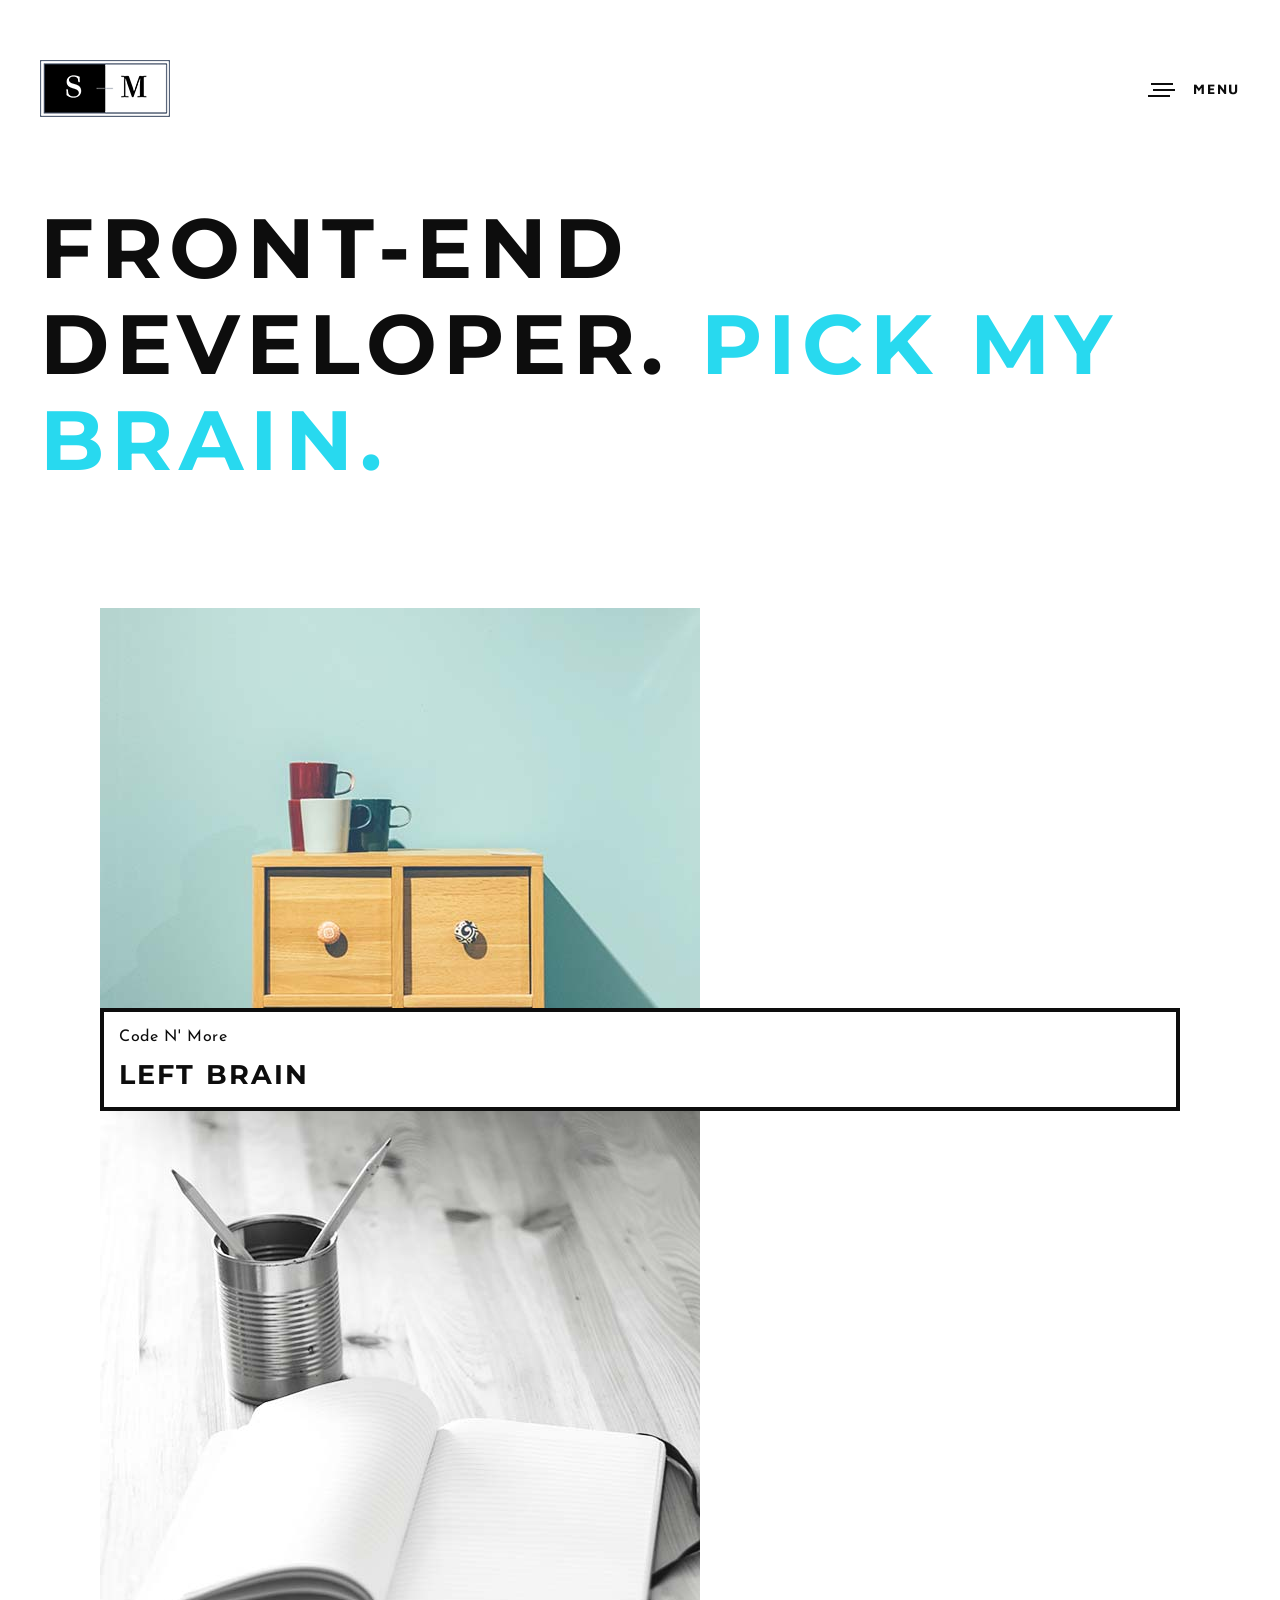
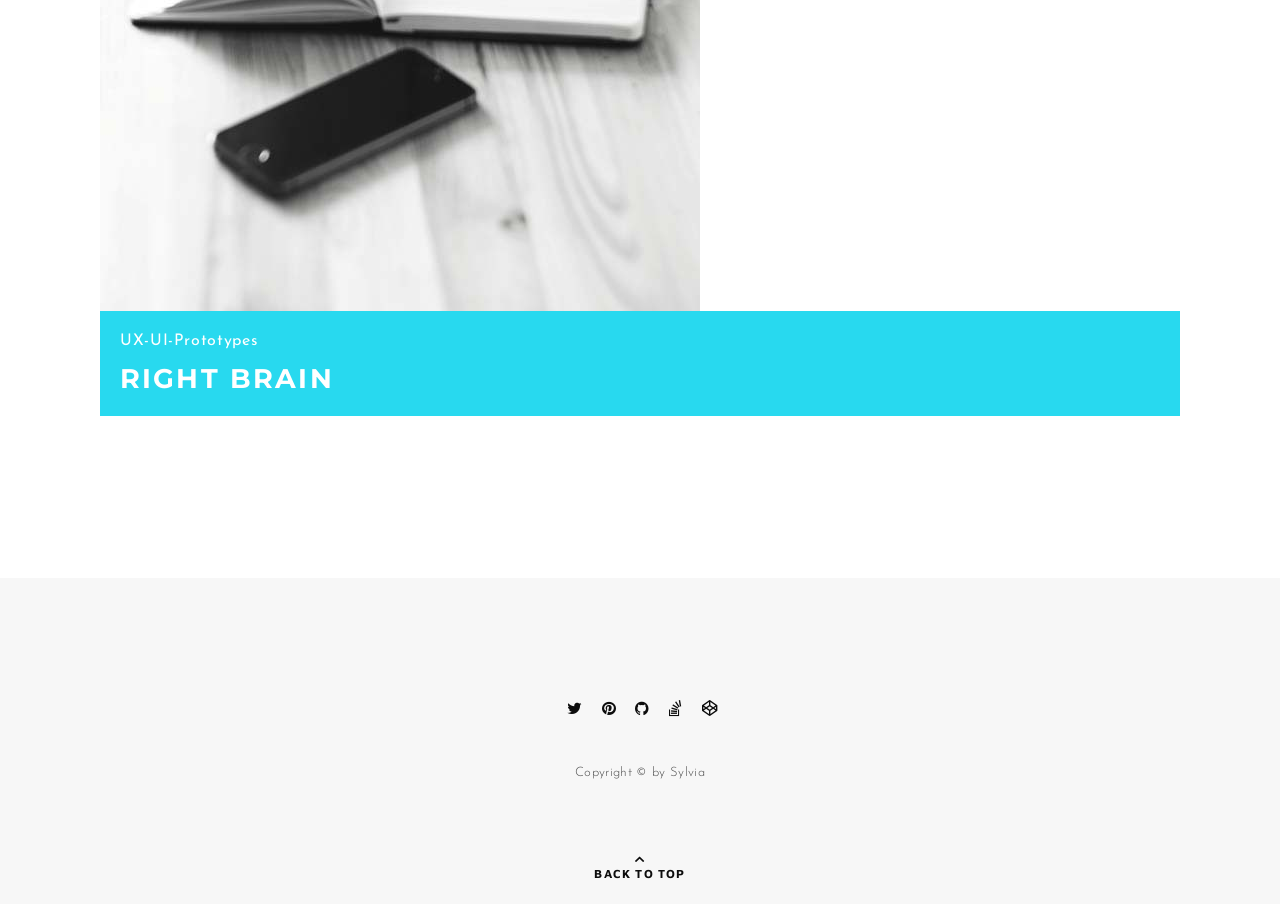
==== commit 3b41395a: "Remove Copyright year" ====
--- a/index.html
+++ b/index.html
@@ -133,13 +133,13 @@
                     <li class="twitter"><a href="http://www.twitter.com/smag23"></a></li>
 					<li class="pinterest"><a href="http://www.pinterest.com/inspiredmindTV"></a></li>
                     <li class="github"><a href="http://www.github.com/SMaguina"></a></li>
-					<li class="stackoverflow"><a href="http://stackoverflow.com/users/4808619/sylvia"></a></li>
+					<li class="stackoverflow"><a href="http://stackoverflow.com/users/4808619/sm23"></a></li>
                     <li class="codepen"><a href="http://codepen.io/SMaguina"></a></li>
                 </ul>
             </div>
             
             <div class="widget copyright">
-                <p>Copyright &copy; 2015 by Sylvia<br>
+                <p>Copyright &copy; by Sylvia<br>
             </div>
             
             <a id="backtotop" href="#">Back To Top</a>
@@ -161,4 +161,4 @@
 <!-- SCRIPTS -->
 
 </body>
-</html>+</html>
